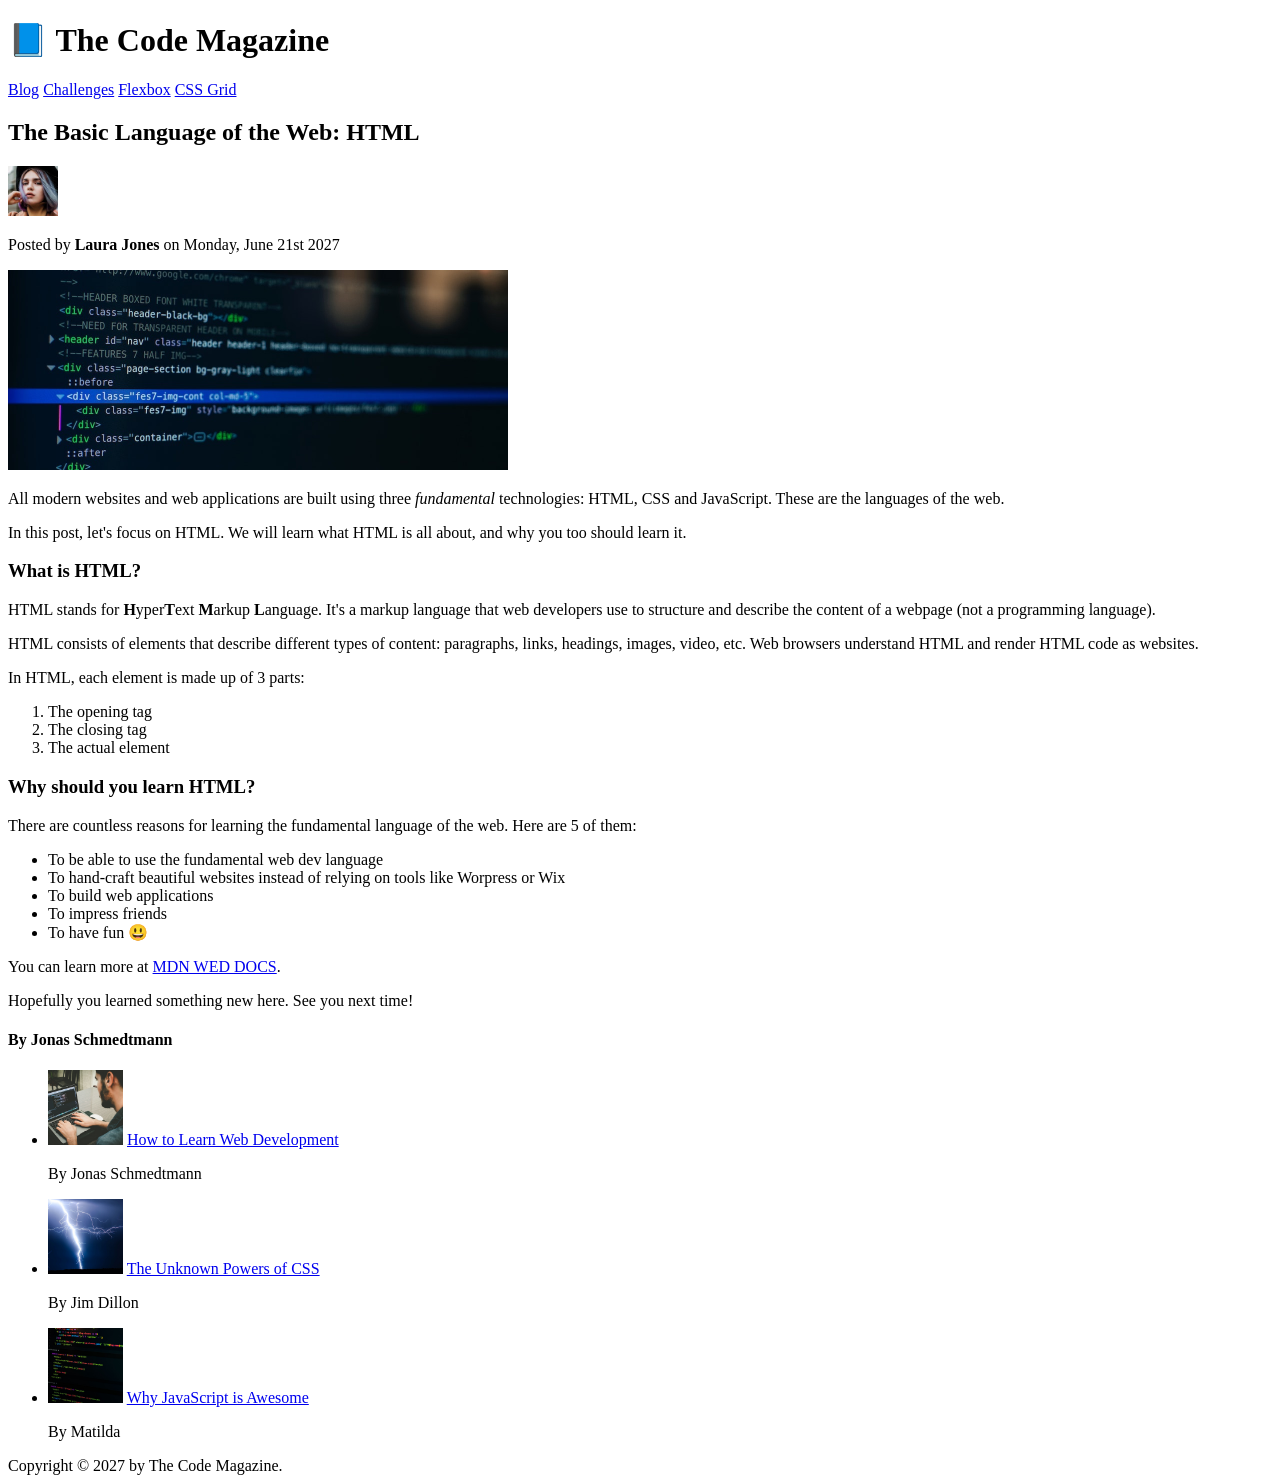
==== index.html @ 1a97f1c7 "Implement semantic HTML layout with navigation, images and blog page" ====
<!doctype html>
<html lang="en">
  <head>
<meta charset="UTF-8" />
    <title>The Basic Language of the web: HTML</title>
  </head>
  <body>
    <!--<h1>The Basic Language of the web: HTML</h1>
    <h2>The Basic Language of the web: HTML</h2>
    <h3>The Basic Language of the web: HTML</h3>
    <h4>The Basic Language of the web: HTML</h4>
    <h5>The Basic Language of the web: HTML</h5>
    <h6>The Basic Language of the web: HTML</h6>
  -->

  <header>
    <h1>📘 The Code Magazine</h1>
 
    <nav>
      <a href="blog.html">Blog</a>
      <a href="#">Challenges</a>
      <a href="#">Flexbox</a>
      <a href="#">CSS Grid</a>
    </nav>
  </header>

  <article>
    <header>
      <h2>The Basic Language of the Web: HTML</h2>

      <img src="img/laura-jones.jpg" alt="Headshot of Laura Jones" width="50" height="50" />

    <p>Posted by <strong>Laura Jones</strong> on Monday, June 21st 2027</p>

<img src="img/post-img.jpg" alt="HTML code on a screen" width="500" height="200"/>
</header>

    <p>
      All modern websites and web applications are built using three
      <em>fundamental</em>
      technologies: HTML, CSS and JavaScript. These are the languages of the
      web.
    </p>

    <p>
      In this post, let's focus on HTML. We will learn what HTML is all about,
      and why you too should learn it.
    </p>
    <h3>What is HTML?</h3>
    <p>
      HTML stands for <strong>H</strong>yper<strong>T</strong>ext
      <strong>M</strong>arkup <strong>L</strong>anguage. It's a markup language
      that web developers use to structure and describe the content of a webpage
      (not a programming language).
    </p>
    <p>
      HTML consists of elements that describe different types of content:
      paragraphs, links, headings, images, video, etc. Web browsers understand
      HTML and render HTML code as websites.
    </p>
<P>In HTML, each element is made up of 3 parts:</p>

  <ol>
<li>The opening tag</li>
<li>The closing tag</li>
<li>The actual element</li>
  </ol>

    <h3>Why should you learn HTML?</h3>

    <p>
There are countless reasons for learning the fundamental language of the web. Here are 5 of them:
<p>

  <ul>
<li>To be able to use the fundamental web dev language</li>
<li>To hand-craft beautiful websites instead of relying on tools like Worpress or Wix</li>
<li>To build web applications</li>
<li>To impress friends</li>
<li>To have fun 😃</li>
  </ul>

<p>You can learn more at
  <a href="https://developer.mozilla.org/en-US/docs/Web/HTML" target="_blank">MDN WED DOCS</a>.</p>

  <p>
Hopefully you learned something new here. See you next time!
  </p>
</article>

<aside>
  <h4>By Jonas Schmedtmann</h4>

  <ul>
    <li>
      <img src="img/related-1.jpg" alt="Person on programming" width="75" height="75"/> 
      <a href="#">How to Learn Web Development</a><p>By Jonas Schmedtmann</p>
    </li>
    <li>
      <img src="img/related-2.jpg" alt="Lightning" width="75" height="75" /> <a href="#">The Unknown Powers of CSS</a>
      <p>By Jim Dillon</p>
    </li>
    <li>
      <img src="img/related-3.jpg" alt="JavaScript code on a screen" width="75" height="75"/>
      <a href="#">Why JavaScript is Awesome</a>
      <p>By Matilda</p>
    </li>
  </ul>
</aside>

<footer>Copyright &copy 2027 by The Code Magazine.</footer>
  </body>
</html>
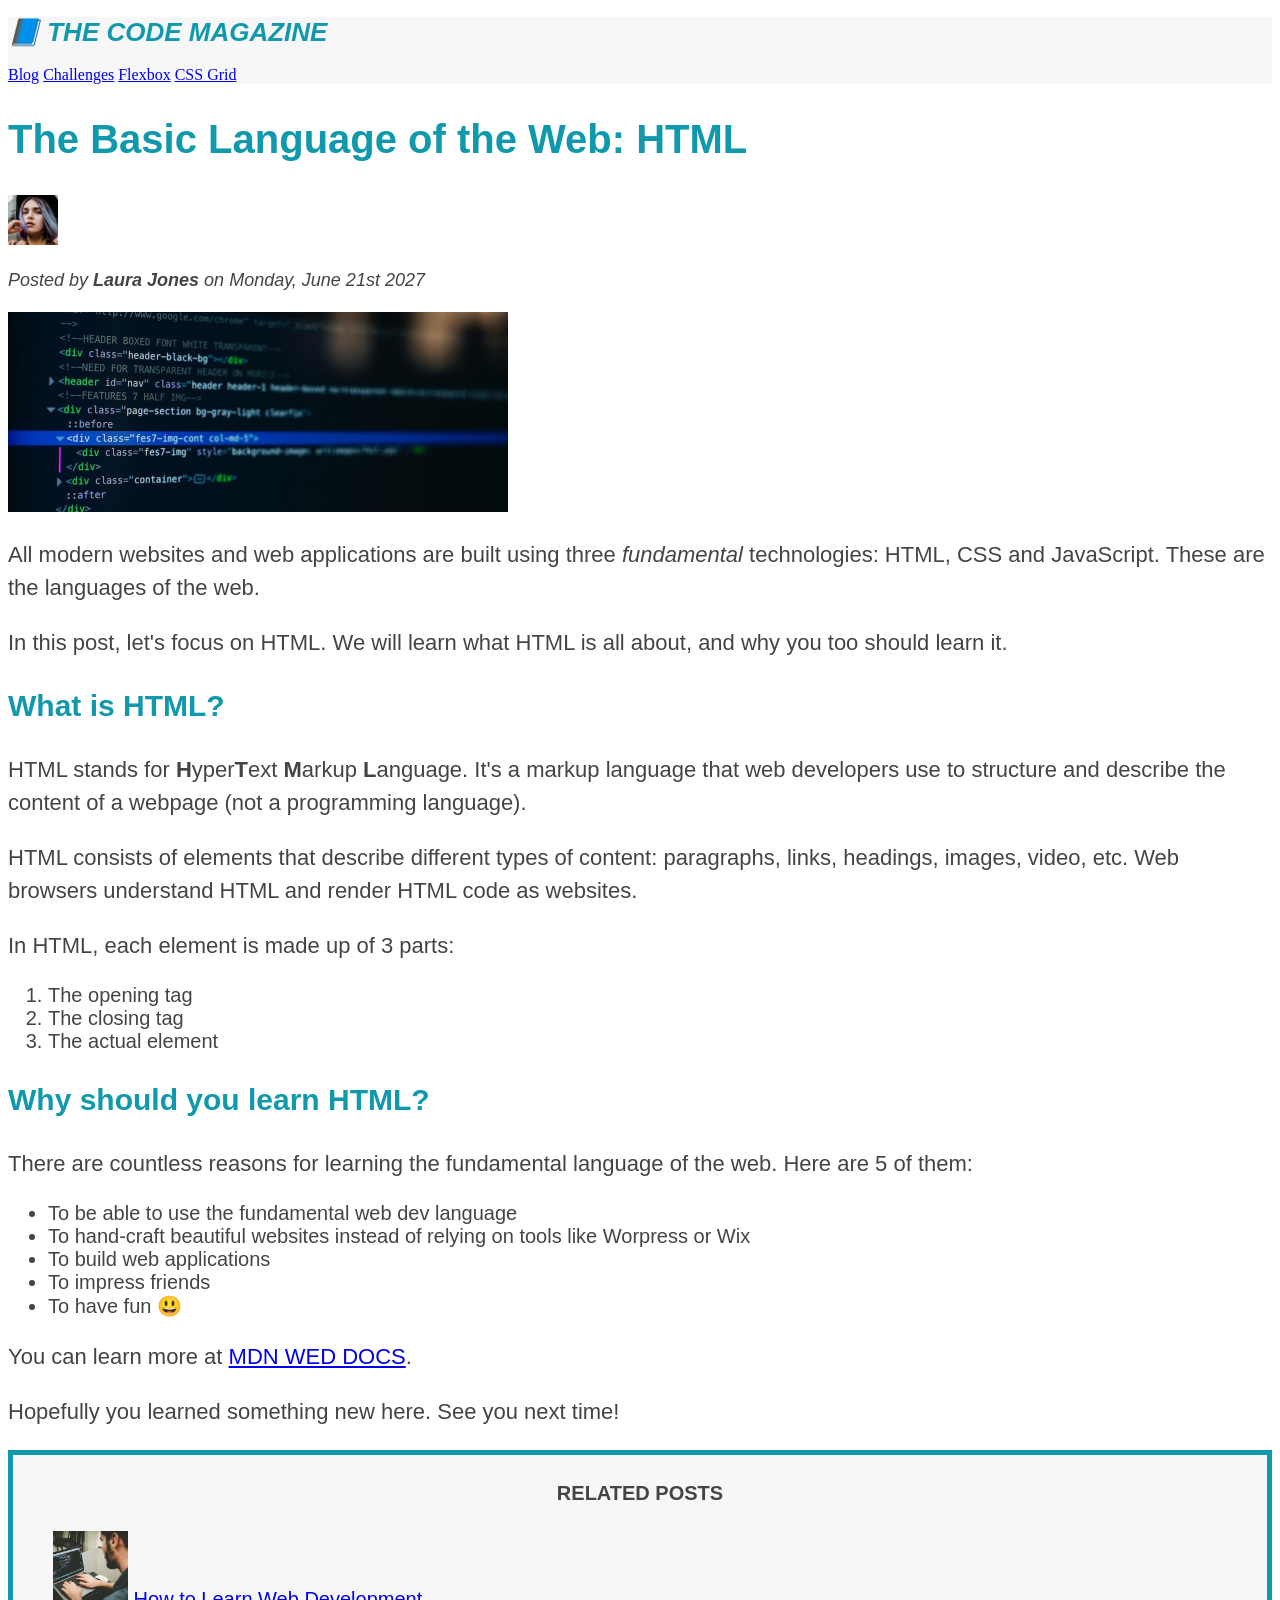
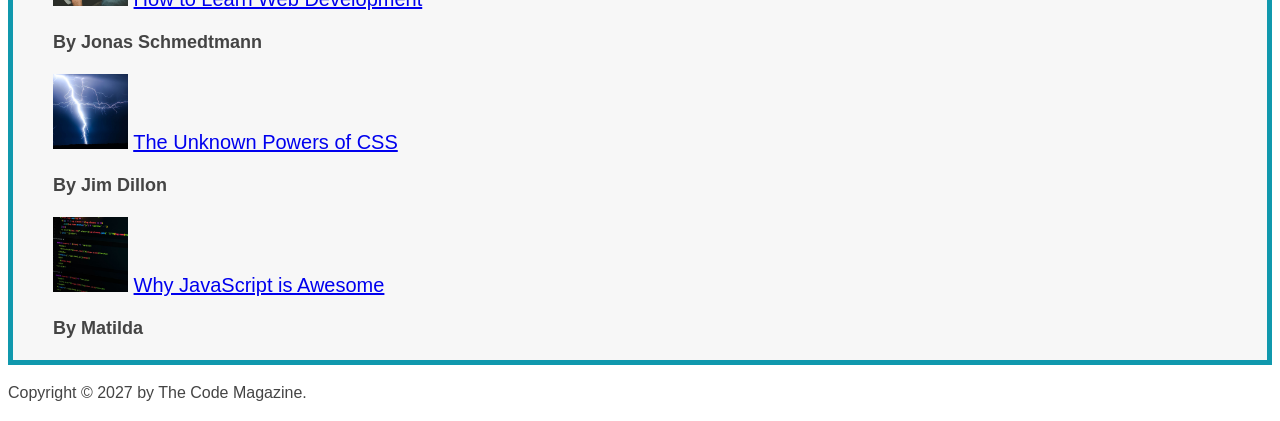
==== commit 98f598ba: "Add CSS styling and improve HTML structure" ====
--- a/index.html
+++ b/index.html
@@ -2,6 +2,8 @@
 <html lang="en">
   <head>
 <meta charset="UTF-8" />
+<link href="style.css" rel="stylesheet" />
+
     <title>The Basic Language of the web: HTML</title>
   </head>
   <body>
@@ -13,7 +15,7 @@
     <h6>The Basic Language of the web: HTML</h6>
   -->
 
-  <header>
+  <header class="main-header">
     <h1>📘 The Code Magazine</h1>
  
     <nav>
@@ -30,7 +32,7 @@
 
       <img src="img/laura-jones.jpg" alt="Headshot of Laura Jones" width="50" height="50" />
 
-    <p>Posted by <strong>Laura Jones</strong> on Monday, June 21st 2027</p>
+    <p id="author">Posted by <strong>Laura Jones</strong> on Monday, June 21st 2027</p>
 
 <img src="img/post-img.jpg" alt="HTML code on a screen" width="500" height="200"/>
 </header>
@@ -89,25 +91,28 @@
 </article>
 
 <aside>
-  <h4>By Jonas Schmedtmann</h4>
+  <h4>RELATED POSTS</h4>
 
-  <ul>
+  <ul class="related">
     <li>
       <img src="img/related-1.jpg" alt="Person on programming" width="75" height="75"/> 
-      <a href="#">How to Learn Web Development</a><p>By Jonas Schmedtmann</p>
+      <a href="#">How to Learn Web Development</a>
+      <p class="related-author">By Jonas Schmedtmann</p>
     </li>
     <li>
       <img src="img/related-2.jpg" alt="Lightning" width="75" height="75" /> <a href="#">The Unknown Powers of CSS</a>
-      <p>By Jim Dillon</p>
+      <p class="related-author">By Jim Dillon</p>
     </li>
     <li>
       <img src="img/related-3.jpg" alt="JavaScript code on a screen" width="75" height="75"/>
       <a href="#">Why JavaScript is Awesome</a>
-      <p>By Matilda</p>
+      <p class="related-author">By Matilda</p>
     </li>
   </ul>
 </aside>
 
-<footer>Copyright &copy 2027 by The Code Magazine.</footer>
+<footer>
+  <p id="Copyright">Copyright &copy 2027 by The Code Magazine.</p>
+</footer>
   </body>
 </html>
--- a/style.css
+++ b/style.css
@@ -0,0 +1,91 @@
+h1,
+h2,
+h3,
+h4,
+p,
+li {
+  font-family: sans-serif;
+  color: #444;
+}
+
+h1,
+h2,
+h3 {
+  color: #1098ad;
+}
+
+h1 {
+  font-size: 26px;
+
+  text-transform: uppercase;
+  font-style: italic;
+}
+
+h2 {
+  font-size: 40px;
+}
+
+h3 {
+  font-size: 30px;
+}
+
+h4 {
+  font-size: 20px;
+
+  text-transform: uppercase;
+  text-align: center;
+}
+
+p {
+  font-size: 22px;
+
+  line-height: 1.5;
+}
+
+li {
+  font-size: 20px;
+}
+
+/* footer p {
+  font-size: 16px;
+} */
+
+/* article header p {
+  font-style: italic;
+} */
+
+#author {
+  font-style: italic;
+  font-size: 18px;
+}
+
+#Copyright {
+  font-size: 16px;
+}
+
+.related-author {
+  font-size: 18px;
+  font-weight: bold;
+}
+
+/* ul {
+  list-style: none;
+} */
+
+.related {
+  list-style: none;
+}
+
+.main-header {
+  background-color: #f7f7f7;
+}
+
+aside {
+  background-color: #f7f7f7;
+  border: 5px solid #1098ad;
+  border-bottom: 5px solid #1098ad;
+}
+
+/* body {
+  background-color: orangered;
+} */
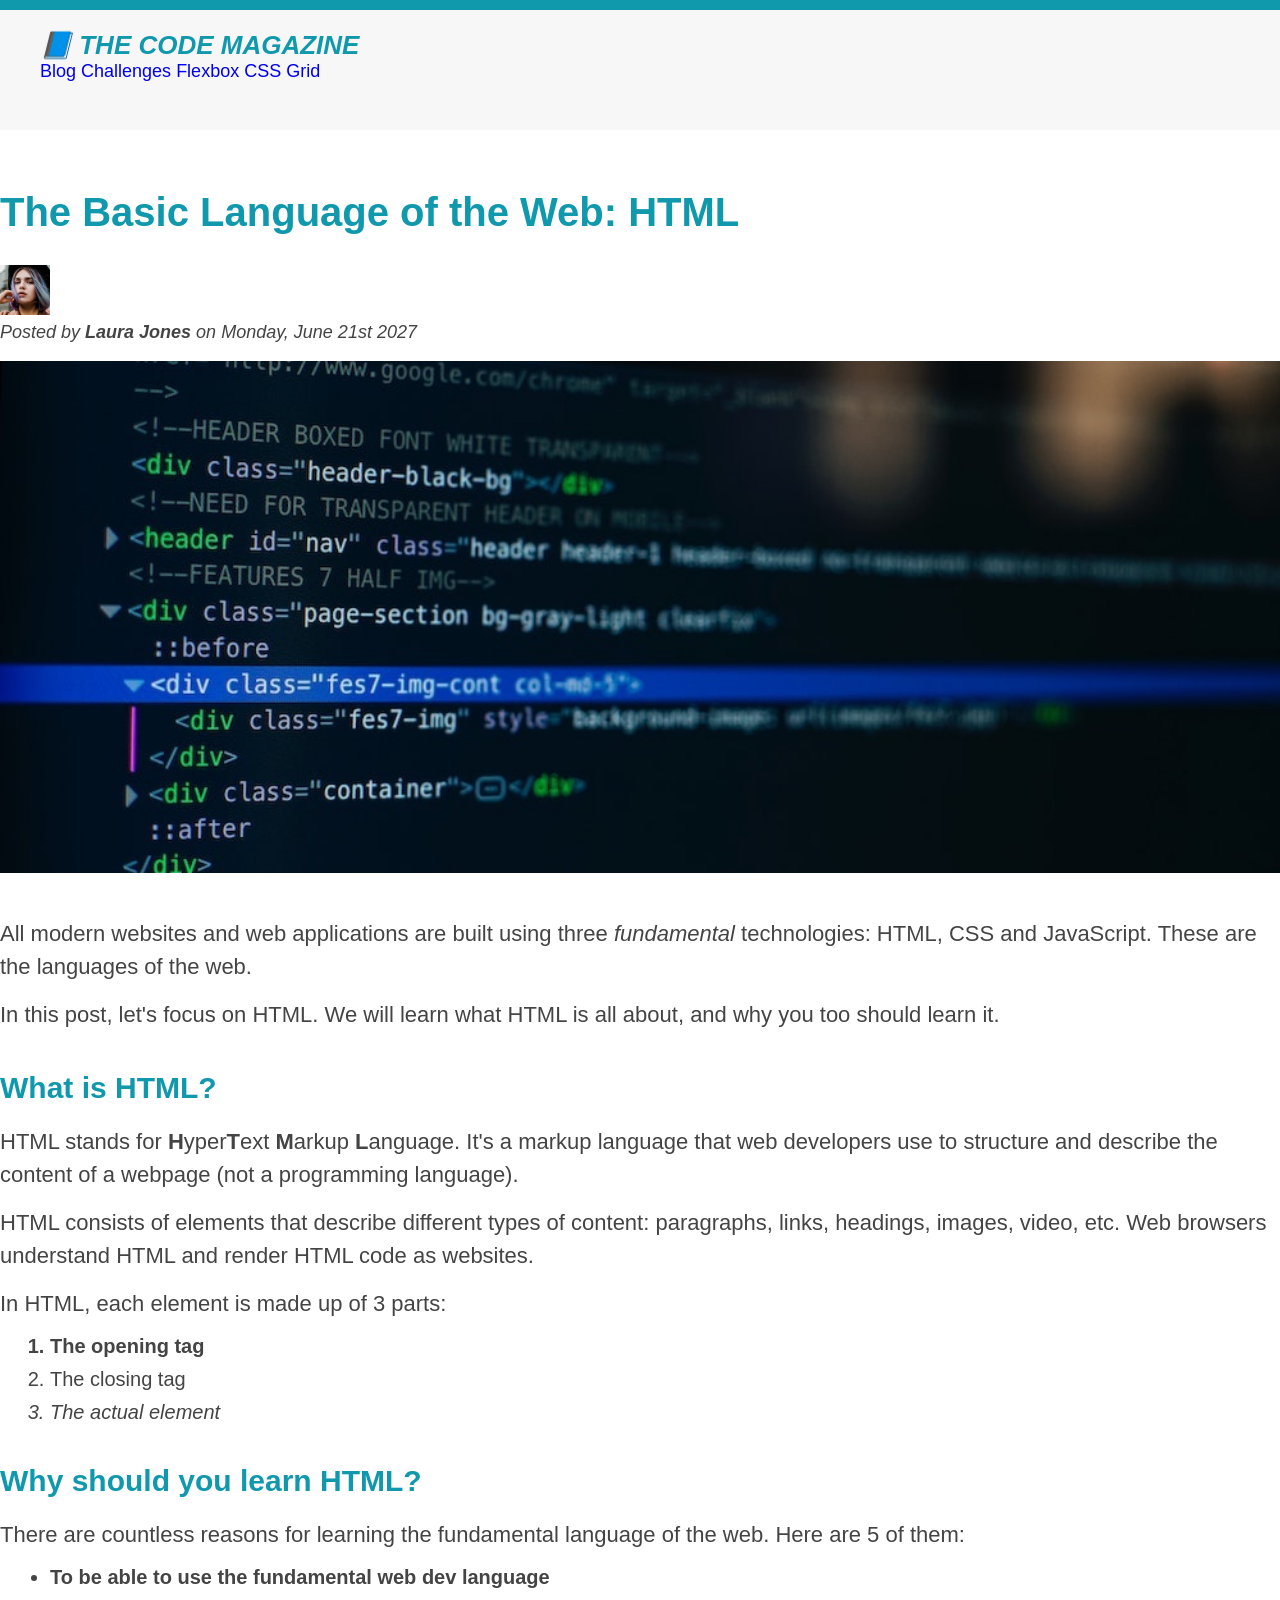
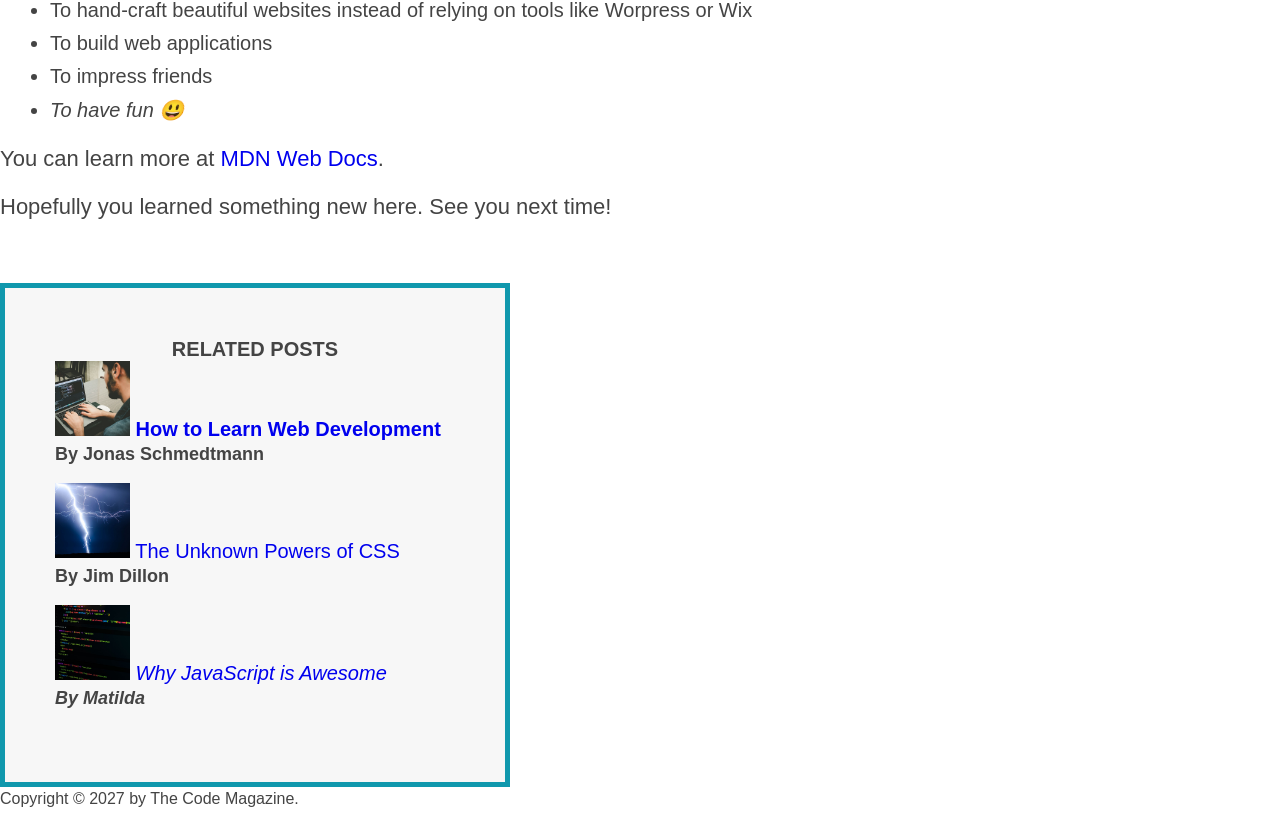
==== commit 632bfbbe: "Improve layout structure and add CSS reset with pseudo-class styling" ====
--- a/index.html
+++ b/index.html
@@ -19,6 +19,7 @@
     <h1>📘 The Code Magazine</h1>
  
     <nav>
+      <!-- <strong>This is the navigation</strong> -->
       <a href="blog.html">Blog</a>
       <a href="#">Challenges</a>
       <a href="#">Flexbox</a>
@@ -27,14 +28,14 @@
   </header>
 
   <article>
-    <header>
+    <header class="post-header">
       <h2>The Basic Language of the Web: HTML</h2>
 
-      <img src="img/laura-jones.jpg" alt="Headshot of Laura Jones" width="50" height="50" />
+      <img src="img/laura-jones.jpg" alt="Headshot of Laura Jones" width="50" height="50"/>
 
     <p id="author">Posted by <strong>Laura Jones</strong> on Monday, June 21st 2027</p>
 
-<img src="img/post-img.jpg" alt="HTML code on a screen" width="500" height="200"/>
+<img src="img/post-img.jpg" alt="HTML code on a screen" width="500" height="200" class="post-img"/>
 </header>
 
     <p>
@@ -63,7 +64,7 @@
 <P>In HTML, each element is made up of 3 parts:</p>
 
   <ol>
-<li>The opening tag</li>
+<li class="first-li">The opening tag</li>
 <li>The closing tag</li>
 <li>The actual element</li>
   </ol>
@@ -75,7 +76,7 @@
 <p>
 
   <ul>
-<li>To be able to use the fundamental web dev language</li>
+<li class="first-li">To be able to use the fundamental web dev language</li>
 <li>To hand-craft beautiful websites instead of relying on tools like Worpress or Wix</li>
 <li>To build web applications</li>
 <li>To impress friends</li>
@@ -83,7 +84,12 @@
   </ul>
 
 <p>You can learn more at
-  <a href="https://developer.mozilla.org/en-US/docs/Web/HTML" target="_blank">MDN WED DOCS</a>.</p>
+  <a 
+  href="https://developer.mozilla.org/en-US/docs/Web/HTML" 
+  target="_blank"
+  >MDN Web Docs</a
+  >.
+</p>
 
   <p>
 Hopefully you learned something new here. See you next time!
@@ -112,7 +118,7 @@
 </aside>
 
 <footer>
-  <p id="Copyright">Copyright &copy 2027 by The Code Magazine.</p>
+  <p id="Copyright" class="Copyright text">Copyright &copy; 2027 by The Code Magazine.</p>
 </footer>
   </body>
 </html>
--- a/style.css
+++ b/style.css
@@ -1,11 +1,46 @@
-h1,
-h2,
-h3,
-h4,
-p,
-li {
+* {
+  /* border-top: 10px solid #1098ad; */
+  margin: 0;
+  padding: 0;
+}
+
+body {
+  color: #444;
   font-family: sans-serif;
-  color: #444;
+
+  border-top: 10px solid #1098ad;
+}
+
+.main-header {
+  background-color: #f7f7f7;
+  /* padding: 20px;
+  padding-left: 40px;
+  padding-right: 40px; */
+  padding: 20px 40px;
+  margin-bottom: 60px;
+  height: 80px;
+}
+
+nav {
+  font-size: 18px;
+}
+
+article {
+  margin-bottom: 60px;
+}
+
+.post-header {
+  margin-bottom: 40px;
+}
+
+aside {
+  background-color: #f7f7f7;
+  border: 5px solid #1098ad;
+  border-bottom: 5px solid #1098ad;
+  /* padding-top: 50px;
+  padding-bottom: 50px; */
+padding: 50px 0;
+width: 500px;
 }
 
 h1,
@@ -16,17 +51,19 @@
 
 h1 {
   font-size: 26px;
-
   text-transform: uppercase;
   font-style: italic;
 }
 
 h2 {
   font-size: 40px;
+margin-bottom: 30px;
 }
 
 h3 {
   font-size: 30px;
+  margin-bottom: 20px;
+  margin-top: 40px;
 }
 
 h4 {
@@ -38,12 +75,22 @@
 
 p {
   font-size: 22px;
+  line-height: 1.5;
+  margin-bottom: 15px
+}
 
-  line-height: 1.5;
+ul,ol {
+  margin-left: 50px;
+  margin-bottom: 20px
 }
 
 li {
   font-size: 20px;
+  margin-bottom: 10px;
+}
+
+li:last-child {
+  margin-bottom: 0;
 }
 
 /* footer p {
@@ -76,16 +123,74 @@
   list-style: none;
 }
 
-.main-header {
-  background-color: #f7f7f7;
-}
-
-aside {
-  background-color: #f7f7f7;
-  border: 5px solid #1098ad;
-  border-bottom: 5px solid #1098ad;
-}
-
 /* body {
   background-color: orangered;
 } */
+
+/* 
+.first-li {
+  font-weight: bold;
+} */
+
+li:first-child {
+  font-weight: bold;
+}
+
+li:last-child {
+  font-style: italic;
+}
+
+li:nth-child (even) {
+  /* color: red; */
+}
+
+/* Misconception: this won't work! */
+article p:first-child {
+  color: red;
+}
+
+/* Styling links */
+a:link {`
+  color: #1098ad;
+  text-decoration: none;
+}
+
+a:visited {
+  /* color: #777; */
+  color: #1098ad;
+}
+
+a:hover {
+  color: orangered;
+  font-weight: bold;
+  text-decoration: underline orangered;
+}
+
+a:active {
+  background-color: black;
+  font-style: italic;
+}
+/* LVHA */
+
+.post-img {
+  width: 100%;
+  height: auto;
+}
+
+/* Resolving conflicts */
+/* #copyright {
+  color: blue;
+}
+
+.text {
+  color: yellow;
+}
+
+footer p {
+  color: green !important;
+} */
+
+/* nav a:link,
+nav p {
+  font-size: 18px;
+} */
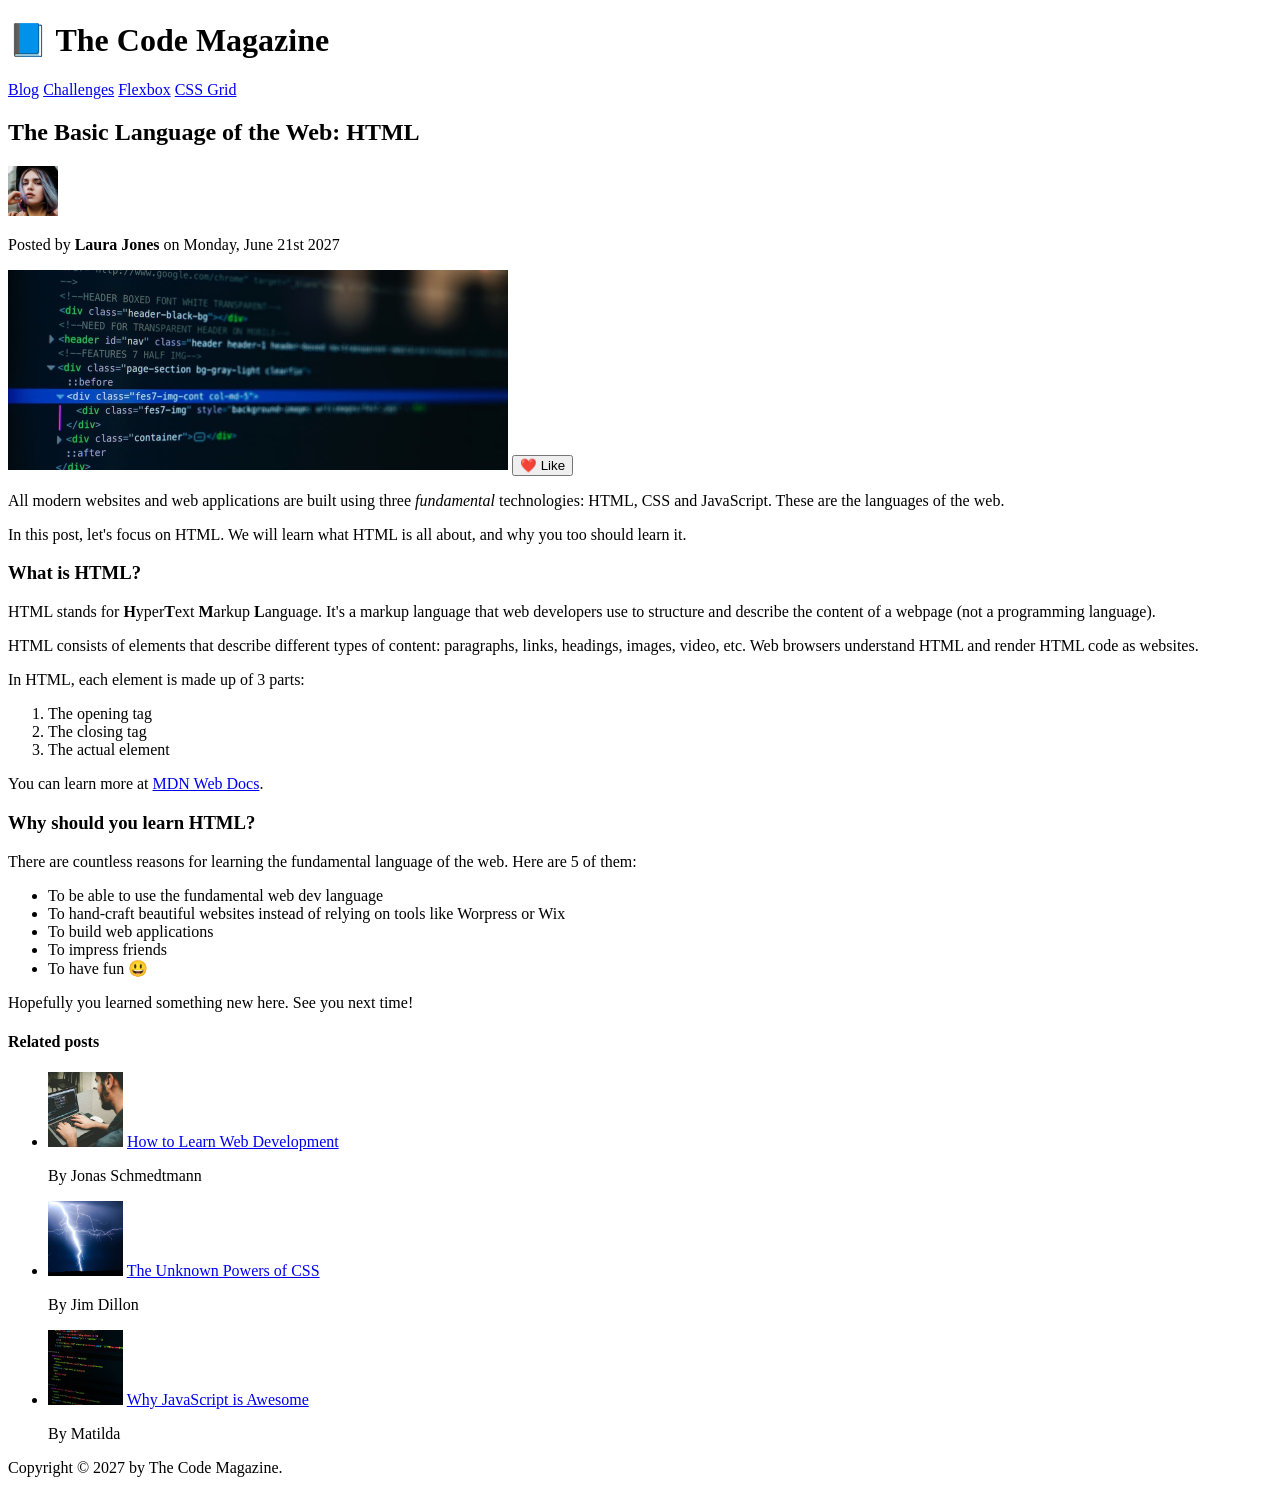
==== commit d9dd3bda: "feat: add container, positioned like button, navigation spacing, and TOP badge" ====
--- a/index.html
+++ b/index.html
@@ -1,124 +1,166 @@
 <!doctype html>
 <html lang="en">
   <head>
-<meta charset="UTF-8" />
-<link href="style.css" rel="stylesheet" />
+    <meta charset="UTF-8" />
+    <link href="" rel="stylesheet" />
 
-    <title>The Basic Language of the web: HTML</title>
+    <title>The Basic Language of the Web: HTML</title>
   </head>
+
   <body>
-    <!--<h1>The Basic Language of the web: HTML</h1>
-    <h2>The Basic Language of the web: HTML</h2>
-    <h3>The Basic Language of the web: HTML</h3>
-    <h4>The Basic Language of the web: HTML</h4>
-    <h5>The Basic Language of the web: HTML</h5>
-    <h6>The Basic Language of the web: HTML</h6>
-  -->
+    <!--
+    <h1>The Basic Language of the Web: HTML</h1>
+    <h2>The Basic Language of the Web: HTML</h2>
+    <h3>The Basic Language of the Web: HTML</h3>
+    <h4>The Basic Language of the Web: HTML</h4>
+    <h5>The Basic Language of the Web: HTML</h5>
+    <h6>The Basic Language of the Web: HTML</h6>
+    -->
 
-  <header class="main-header">
-    <h1>📘 The Code Magazine</h1>
- 
-    <nav>
-      <!-- <strong>This is the navigation</strong> -->
-      <a href="blog.html">Blog</a>
-      <a href="#">Challenges</a>
-      <a href="#">Flexbox</a>
-      <a href="#">CSS Grid</a>
-    </nav>
-  </header>
+    <div class="container">
+      <header class="main-header">
+        <h1>📘 The Code Magazine</h1>
 
-  <article>
-    <header class="post-header">
-      <h2>The Basic Language of the Web: HTML</h2>
+        <nav>
+          <!-- <strong>This is the navigation</strong> -->
+          <a href="blog.html">Blog</a>
+          <a href="#">Challenges</a>
+          <a href="#">Flexbox</a>
+          <a href="#">CSS Grid</a>
+        </nav>
+      </header>
 
-      <img src="img/laura-jones.jpg" alt="Headshot of Laura Jones" width="50" height="50"/>
+      <article>
+        <header class="post-header">
+          <h2>The Basic Language of the Web: HTML</h2>
 
-    <p id="author">Posted by <strong>Laura Jones</strong> on Monday, June 21st 2027</p>
+          <img
+            src="img/laura-jones.jpg"
+            alt="Headshot of Laura Jones"
+            height="50"
+            width="50"
+          />
 
-<img src="img/post-img.jpg" alt="HTML code on a screen" width="500" height="200" class="post-img"/>
-</header>
+          <p id="author">
+            Posted by <strong>Laura Jones</strong> on Monday, June 21st 2027
+          </p>
 
-    <p>
-      All modern websites and web applications are built using three
-      <em>fundamental</em>
-      technologies: HTML, CSS and JavaScript. These are the languages of the
-      web.
-    </p>
+          <img
+            src="img/post-img.jpg"
+            alt="HTML code on a screen"
+            width="500"
+            height="200"
+            class="post-img"
+          />
+          <button>❤️ Like</button>
+        </header>
 
-    <p>
-      In this post, let's focus on HTML. We will learn what HTML is all about,
-      and why you too should learn it.
-    </p>
-    <h3>What is HTML?</h3>
-    <p>
-      HTML stands for <strong>H</strong>yper<strong>T</strong>ext
-      <strong>M</strong>arkup <strong>L</strong>anguage. It's a markup language
-      that web developers use to structure and describe the content of a webpage
-      (not a programming language).
-    </p>
-    <p>
-      HTML consists of elements that describe different types of content:
-      paragraphs, links, headings, images, video, etc. Web browsers understand
-      HTML and render HTML code as websites.
-    </p>
-<P>In HTML, each element is made up of 3 parts:</p>
+        <p>
+          All modern websites and web applications are built using three
+          <em>fundamental</em>
+          technologies: HTML, CSS and JavaScript. These are the languages of the
+          web.
+        </p>
 
-  <ol>
-<li class="first-li">The opening tag</li>
-<li>The closing tag</li>
-<li>The actual element</li>
-  </ol>
+        <p>
+          In this post, let's focus on HTML. We will learn what HTML is all
+          about, and why you too should learn it.
+        </p>
 
-    <h3>Why should you learn HTML?</h3>
+        <h3>What is HTML?</h3>
+        <p>
+          HTML stands for <strong>H</strong>yper<strong>T</strong>ext
+          <strong>M</strong>arkup <strong>L</strong>anguage. It's a markup
+          language that web developers use to structure and describe the content
+          of a webpage (not a programming language).
+        </p>
+        <p>
+          HTML consists of elements that describe different types of content:
+          paragraphs, links, headings, images, video, etc. Web browsers
+          understand HTML and render HTML code as websites.
+        </p>
+        <p>In HTML, each element is made up of 3 parts:</p>
 
-    <p>
-There are countless reasons for learning the fundamental language of the web. Here are 5 of them:
-<p>
+        <ol>
+          <li class="first-li">The opening tag</li>
+          <li>The closing tag</li>
+          <li>The actual element</li>
+        </ol>
 
-  <ul>
-<li class="first-li">To be able to use the fundamental web dev language</li>
-<li>To hand-craft beautiful websites instead of relying on tools like Worpress or Wix</li>
-<li>To build web applications</li>
-<li>To impress friends</li>
-<li>To have fun 😃</li>
-  </ul>
+        <p>
+          You can learn more at
+          <a
+            href="https://developer.mozilla.org/en-US/docs/Web/HTML"
+            target="_blank"
+            >MDN Web Docs</a
+          >.
+        </p>
 
-<p>You can learn more at
-  <a 
-  href="https://developer.mozilla.org/en-US/docs/Web/HTML" 
-  target="_blank"
-  >MDN Web Docs</a
-  >.
-</p>
+        <h3>Why should you learn HTML?</h3>
 
-  <p>
-Hopefully you learned something new here. See you next time!
-  </p>
-</article>
+        <p>
+          There are countless reasons for learning the fundamental language of
+          the web. Here are 5 of them:
+        </p>
 
-<aside>
-  <h4>RELATED POSTS</h4>
+        <ul>
+          <li class="first-li">
+            To be able to use the fundamental web dev language
+          </li>
+          <li>
+            To hand-craft beautiful websites instead of relying on tools like
+            Worpress or Wix
+          </li>
+          <li>To build web applications</li>
+          <li>To impress friends</li>
+          <li>To have fun 😃</li>
+        </ul>
 
-  <ul class="related">
-    <li>
-      <img src="img/related-1.jpg" alt="Person on programming" width="75" height="75"/> 
-      <a href="#">How to Learn Web Development</a>
-      <p class="related-author">By Jonas Schmedtmann</p>
-    </li>
-    <li>
-      <img src="img/related-2.jpg" alt="Lightning" width="75" height="75" /> <a href="#">The Unknown Powers of CSS</a>
-      <p class="related-author">By Jim Dillon</p>
-    </li>
-    <li>
-      <img src="img/related-3.jpg" alt="JavaScript code on a screen" width="75" height="75"/>
-      <a href="#">Why JavaScript is Awesome</a>
-      <p class="related-author">By Matilda</p>
-    </li>
-  </ul>
-</aside>
+        <p>Hopefully you learned something new here. See you next time!</p>
+      </article>
 
-<footer>
-  <p id="Copyright" class="Copyright text">Copyright &copy; 2027 by The Code Magazine.</p>
-</footer>
+      <aside>
+        <h4>Related posts</h4>
+
+        <ul class="related">
+          <li>
+            <img
+              src="img/related-1.jpg"
+              alt="Person programming"
+              width="75"
+              height="75"
+            />
+            <a href="#">How to Learn Web Development</a>
+            <p class="related-author">By Jonas Schmedtmann</p>
+          </li>
+          <li>
+            <img
+              src="img/related-2.jpg"
+              alt="Lightning"
+              width="75"
+              height="75"
+            />
+            <a href="#">The Unknown Powers of CSS</a>
+            <p class="related-author">By Jim Dillon</p>
+          </li>
+          <li>
+            <img
+              src="img/related-3.jpg"
+              alt="JavaScript code on a screen"
+              width="75"
+              height="75"
+            />
+            <a href="#">Why JavaScript is Awesome</a>
+            <p class="related-author">By Matilda</p>
+          </li>
+        </ul>
+      </aside>
+
+      <footer>
+        <p id="copyright" class="copyright text">
+          Copyright &copy; 2027 by The Code Magazine.
+        </p>
+      </footer>
+    </div>
   </body>
 </html>
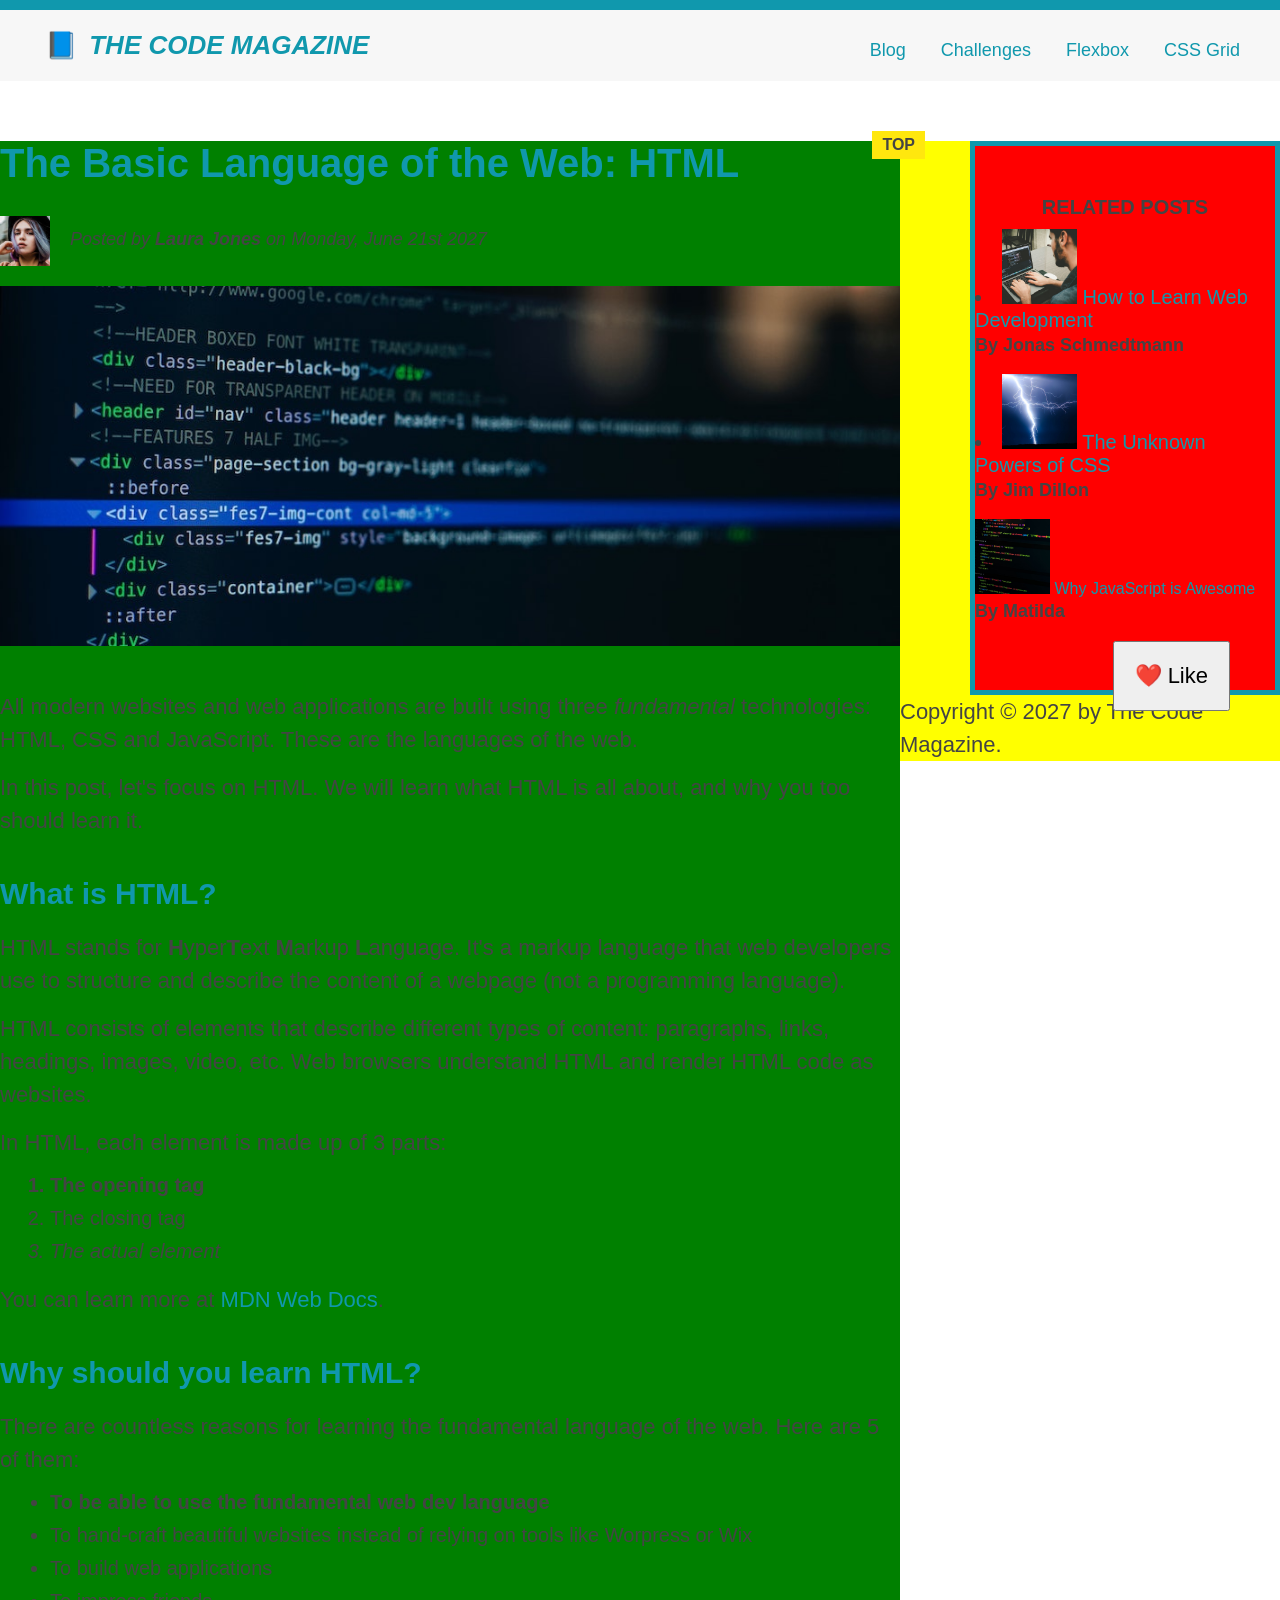
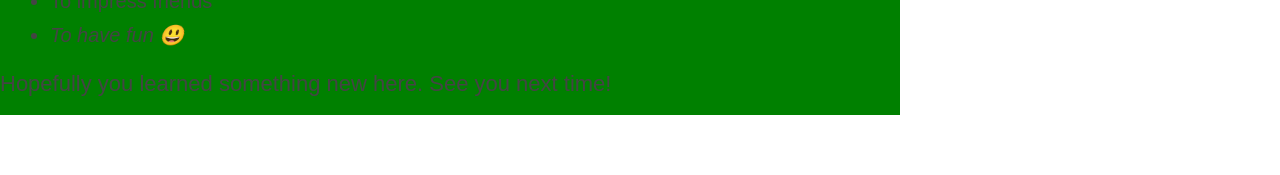
==== commit 23629d0f: "Add float layout and fix header/article structure" ====
--- a/index.html
+++ b/index.html
@@ -2,7 +2,7 @@
 <html lang="en">
   <head>
     <meta charset="UTF-8" />
-    <link href="" rel="stylesheet" />
+    <link href="style.css" rel="stylesheet" />
 
     <title>The Basic Language of the Web: HTML</title>
   </head>
@@ -17,8 +17,8 @@
     <h6>The Basic Language of the Web: HTML</h6>
     -->
 
-    <div class="container">
-      <header class="main-header">
+    <class class="container">
+      <header class="main-header clearfix">
         <h1>📘 The Code Magazine</h1>
 
         <nav>
@@ -28,6 +28,8 @@
           <a href="#">Flexbox</a>
           <a href="#">CSS Grid</a>
         </nav>
+
+        <!-- <div class="clear"></div> -->
       </header>
 
       <article>
@@ -39,9 +41,10 @@
             alt="Headshot of Laura Jones"
             height="50"
             width="50"
+            class="author-img"
           />
 
-          <p id="author">
+          <p id="author" class="author">
             Posted by <strong>Laura Jones</strong> on Monday, June 21st 2027
           </p>
 
@@ -122,7 +125,7 @@
       <aside>
         <h4>Related posts</h4>
 
-        <ul class="related">
+        <li class="related">
           <li>
             <img
               src="img/related-1.jpg"
@@ -143,7 +146,6 @@
             <a href="#">The Unknown Powers of CSS</a>
             <p class="related-author">By Jim Dillon</p>
           </li>
-          <li>
             <img
               src="img/related-3.jpg"
               alt="JavaScript code on a screen"
@@ -152,7 +154,8 @@
             />
             <a href="#">Why JavaScript is Awesome</a>
             <p class="related-author">By Matilda</p>
-          </li>
+            
+            </li>
         </ul>
       </aside>
 
@@ -161,6 +164,7 @@
           Copyright &copy; 2027 by The Code Magazine.
         </p>
       </footer>
+      </class>
     </div>
   </body>
 </html>
--- a/style.css
+++ b/style.css
@@ -0,0 +1,314 @@
+* {
+  /* border-top: 10px solid #1098ad; */
+  margin: 0;
+  padding: 0;
+}
+
+/* PAGE SECTIONS */
+
+body {
+  color: #444;
+  font-family: sans-serif;
+
+  border-top: 10px solid #1098ad;
+  position: relative;
+}
+
+.container {
+  /* width: 1200px; */
+  /* margin-left: auto;
+  margin-right: auto; */
+  margin: 0 auto;
+}
+
+.main-header {
+  background-color: #f7f7f7;
+  /* padding: 20px;
+  padding-left: 40px;
+  padding-right: 40px; */
+  padding: 20px 40px;
+  margin-bottom: 60px;
+  /* height: 80px; */
+}
+
+nav {
+  font-size: 18px;
+  /* text-align: center; */
+}
+
+article {
+  margin-bottom: 60px;
+}
+
+.post-header {
+  margin-bottom: 40px;
+  /* position: relative; */
+}
+
+aside {
+  background-color: #f7f7f7;
+  border: 5px solid #1098ad;
+  border-bottom: 5px solid #1098ad;
+  /* padding-top: 50px;
+  padding-bottom: 50px; */
+  padding: 50px 0;
+  width: 500px;
+}
+
+/* SMALER ELEMENTS */
+
+h1,
+h2,
+h3 {
+  color: #1098ad;
+}
+
+h1 {
+  font-size: 26px;
+  text-transform: uppercase;
+  font-style: italic;
+}
+
+h2 {
+  font-size: 40px;
+  margin-bottom: 30px;
+}
+
+h3 {
+  font-size: 30px;
+  margin-bottom: 20px;
+  margin-top: 40px;
+}
+
+h4 {
+  font-size: 20px;
+
+  text-transform: uppercase;
+  text-align: center;
+}
+
+p {
+  font-size: 22px;
+  line-height: 1.5;
+  margin-bottom: 15px;
+}
+
+ul,
+ol {
+  margin-left: 50px;
+  margin-bottom: 20px;
+}
+
+li {
+  font-size: 20px;
+  margin-bottom: 10px;
+  /* display: inline; */
+}
+
+li:last-child {
+  margin-bottom: 0;
+}
+
+/* footer p {
+  font-size: 16px;
+} */
+
+/* article header p {
+  font-style: italic;
+} */
+
+#author {
+  font-style: italic;
+  font-size: 18px;
+}
+
+#Copyright {
+  font-size: 16px;
+}
+
+.related-author {
+  font-size: 18px;
+  font-weight: bold;
+}
+
+/* ul {
+  list-style: none;
+} */
+
+.related {
+  list-style: none;
+}
+
+/* body {
+  background-color: orangered;
+} */
+
+/* 
+.first-li {
+  font-weight: bold;
+} */
+
+li:first-child {
+  font-weight: bold;
+}
+
+li:last-child {
+  font-style: italic;
+}
+
+li:nth-child (even) {
+  /* color: red; */
+}
+
+/* Misconception: this won't work! */
+article p:first-child {
+  color: red;
+}
+
+/* Styling links */
+a:link {
+  color: #1098ad;
+  text-decoration: none;
+}
+
+a:visited {
+  /* color: #777; */
+  color: #1098ad;
+}
+
+a:hover {
+  color: orangered;
+  font-weight: bold;
+  text-decoration: underline orangered;
+}
+
+a:active {
+  background-color: black;
+  font-style: italic;
+}
+/* LVHA */
+
+.post-img {
+  width: 100%;
+  height: auto;
+}
+
+nav a:link {
+  /* background-color: orangered;
+  margin: 20px;
+  padding: 20px;
+
+  display: block; */
+
+  margin-right: 30px;
+  margin-top: 10px;
+  display: inline-block;
+}
+
+nav a:link:last-child {
+  margin-right: 0;
+}
+
+button {
+  font-size: 22px;
+  padding: 20px;
+  cursor: pointer;
+
+  position: absolute;
+  /* top: 50px;
+  left: 50px; */
+  bottom: 50px;
+  right: 50px;
+}
+
+h1::first-letter {
+  font-style: normal;
+  margin: 5px;
+}
+
+h3 + p::first-line {
+  /* color: red; */
+}
+
+h2 {
+  /* background-color: orange; */
+  position: relative;
+}
+
+h2::before {
+  content: "TOP";
+  background-color: #ffe70e;
+  color: #444;
+  font-size: 16px;
+  font-weight: bold;
+  display: inline-block;
+  padding: 5px 10px;
+  position: absolute;
+  top: -10px;
+  right: -25px;
+}
+
+/* Resolving conflicts */
+/* #copyright {
+  color: blue;
+}
+
+.text {
+  color: yellow;
+}
+
+footer p {
+  color: green !important;
+} */
+
+/* nav a:link,
+nav p {
+  font-size: 18px;
+} */
+
+/* FLOATS */
+.author-img {
+  float: left;
+  margin-bottom: 20px;
+}
+
+.author {
+  /* padding-left: 80px;  */
+  float: left;
+  margin-top: 10px;
+  margin-left: 20px;
+}
+
+h1 {
+  float: left;
+}
+
+nav {
+  float: right;
+}
+
+.clear {
+  clear: both;
+}
+
+.clearfix::after {
+  clear: both;
+  content: "";
+  display: block;
+}
+
+article {
+  background-color: green;
+  width: 900px;
+  float: left;
+}
+
+aside {
+  background-color: red;
+  width: 300px;
+  float: right;
+}
+
+footer {
+  background-color: yellow;
+}
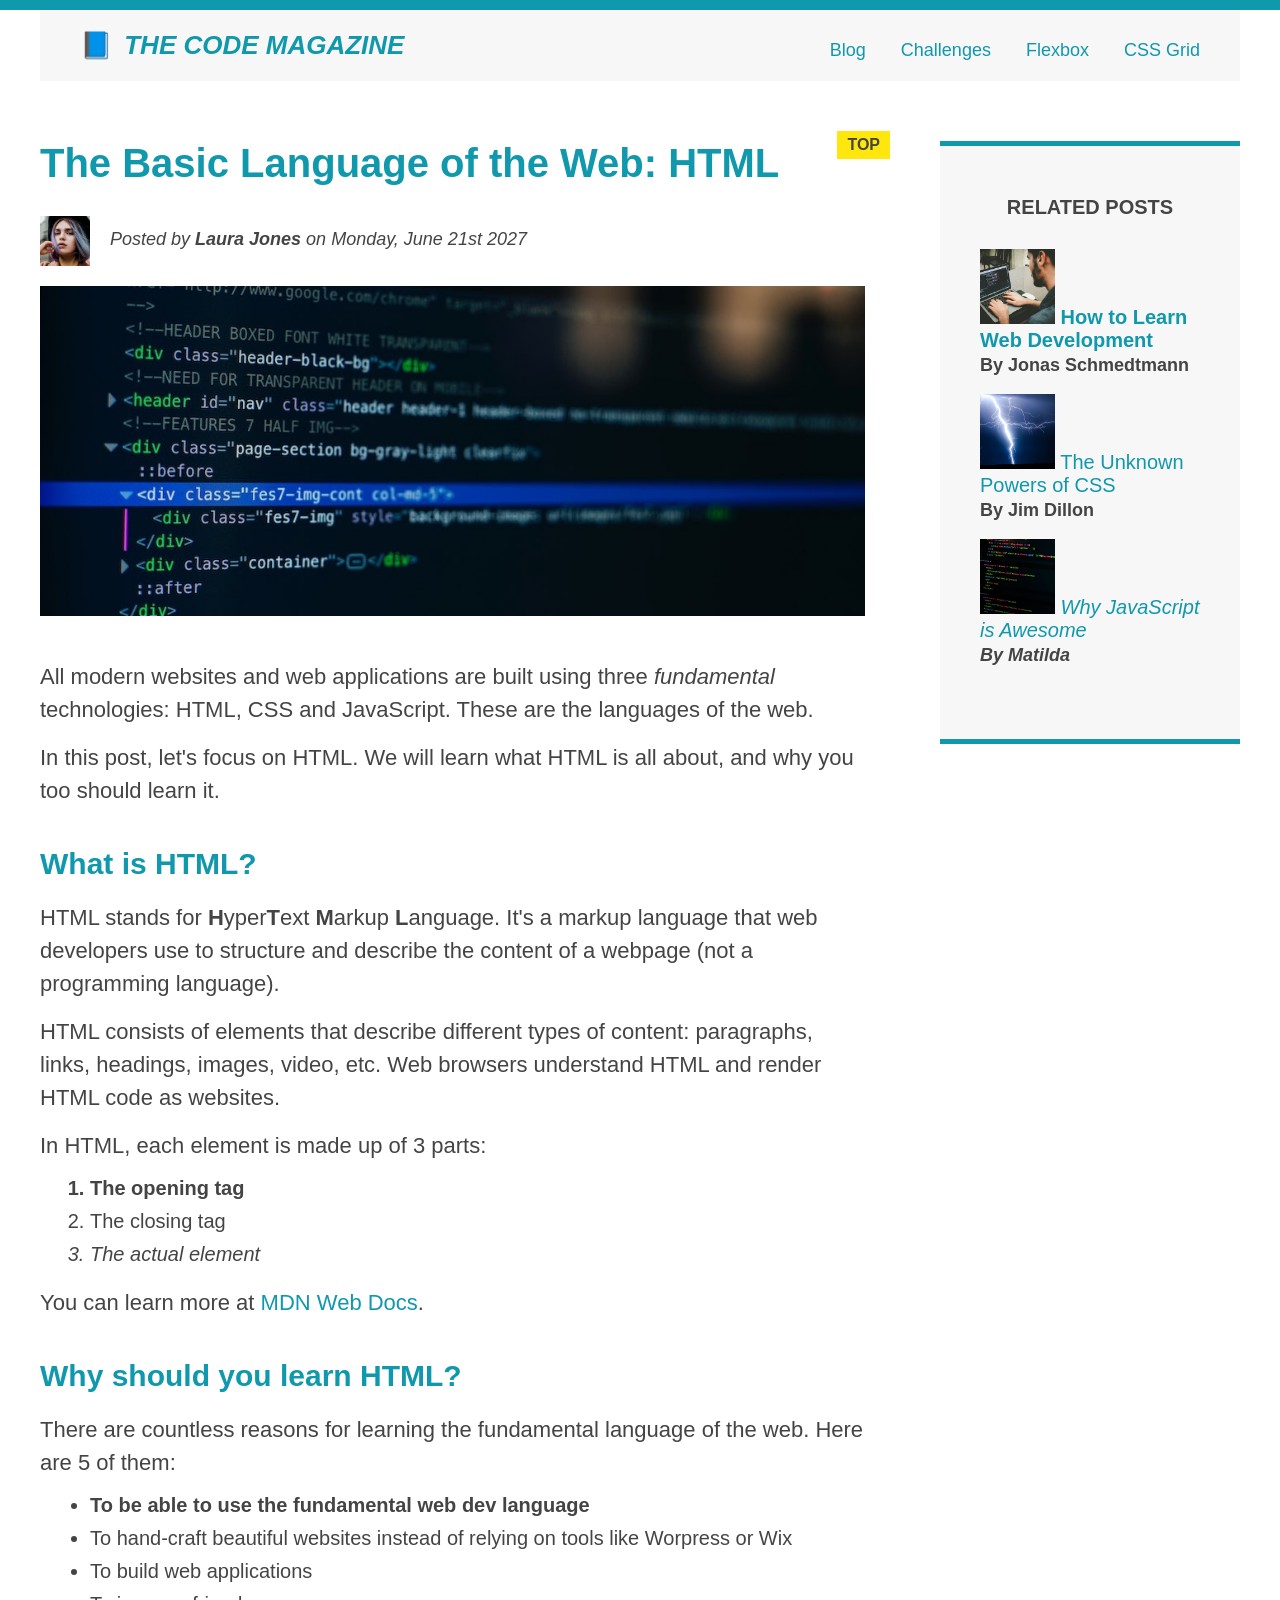
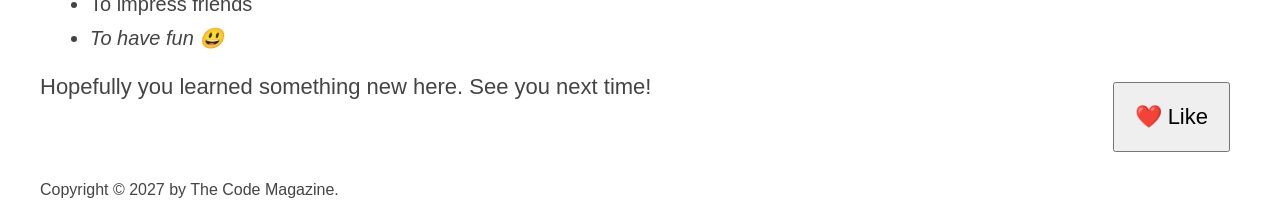
==== commit a0dc64d4: "feat: build float layout and add Flexbox practice examples" ====
--- a/index.html
+++ b/index.html
@@ -17,7 +17,7 @@
     <h6>The Basic Language of the Web: HTML</h6>
     -->
 
-    <class class="container">
+    <div class="container">
       <header class="main-header clearfix">
         <h1>📘 The Code Magazine</h1>
 
@@ -25,8 +25,8 @@
           <!-- <strong>This is the navigation</strong> -->
           <a href="blog.html">Blog</a>
           <a href="#">Challenges</a>
-          <a href="#">Flexbox</a>
-          <a href="#">CSS Grid</a>
+          <a href="flexbox.html">Flexbox</a>
+          <a href="css-grid.html">CSS Grid</a>
         </nav>
 
         <!-- <div class="clear"></div> -->
@@ -125,7 +125,7 @@
       <aside>
         <h4>Related posts</h4>
 
-        <li class="related">
+        <ul class="related">
           <li>
             <img
               src="img/related-1.jpg"
@@ -146,6 +146,7 @@
             <a href="#">The Unknown Powers of CSS</a>
             <p class="related-author">By Jim Dillon</p>
           </li>
+          <li>
             <img
               src="img/related-3.jpg"
               alt="JavaScript code on a screen"
@@ -154,8 +155,7 @@
             />
             <a href="#">Why JavaScript is Awesome</a>
             <p class="related-author">By Matilda</p>
-            
-            </li>
+          </li>
         </ul>
       </aside>
 
@@ -164,7 +164,6 @@
           Copyright &copy; 2027 by The Code Magazine.
         </p>
       </footer>
-      </class>
     </div>
   </body>
 </html>
--- a/style.css
+++ b/style.css
@@ -2,10 +2,10 @@
   /* border-top: 10px solid #1098ad; */
   margin: 0;
   padding: 0;
+  box-sizing: border-box;
 }
 
 /* PAGE SECTIONS */
-
 body {
   color: #444;
   font-family: sans-serif;
@@ -15,9 +15,9 @@
 }
 
 .container {
-  /* width: 1200px; */
-  /* margin-left: auto;
-  margin-right: auto; */
+  width: 1200px;
+  margin-left: auto;
+  margin-right: auto;
   margin: 0 auto;
 }
 
@@ -47,16 +47,12 @@
 
 aside {
   background-color: #f7f7f7;
-  border: 5px solid #1098ad;
+  border-top: 5px solid #1098ad;
   border-bottom: 5px solid #1098ad;
-  /* padding-top: 50px;
-  padding-bottom: 50px; */
-  padding: 50px 0;
-  width: 500px;
-}
-
-/* SMALER ELEMENTS */
-
+  padding: 50px 40px;
+}
+
+/* SMALLER ELEMENTS */
 h1,
 h2,
 h3 {
@@ -82,9 +78,9 @@
 
 h4 {
   font-size: 20px;
-
   text-transform: uppercase;
   text-align: center;
+  margin-bottom: 30px;
 }
 
 p {
@@ -122,7 +118,7 @@
   font-size: 18px;
 }
 
-#Copyright {
+#copyright {
   font-size: 16px;
 }
 
@@ -137,14 +133,14 @@
 
 .related {
   list-style: none;
-}
-
-/* body {
-  background-color: orangered;
-} */
-
-/* 
-.first-li {
+  margin-left: 0;
+}
+
+body {
+  /* background-color: orangered; */
+}
+
+/* .first-li {
   font-weight: bold;
 } */
 
@@ -156,7 +152,7 @@
   font-style: italic;
 }
 
-li:nth-child (even) {
+li:nth-child(even) {
   /* color: red; */
 }
 
@@ -223,7 +219,7 @@
 
 h1::first-letter {
   font-style: normal;
-  margin: 5px;
+  margin-right: 5px;
 }
 
 h3 + p::first-line {
@@ -250,6 +246,10 @@
 
 /* Resolving conflicts */
 /* #copyright {
+  color: red;
+}
+
+.copyright {
   color: blue;
 }
 
@@ -298,17 +298,16 @@
 }
 
 article {
-  background-color: green;
-  width: 900px;
+  width: 825px;
   float: left;
 }
 
 aside {
-  background-color: red;
   width: 300px;
-  float: right;
+  float: left;
+  margin-left: 75px;
 }
 
 footer {
-  background-color: yellow;
-}
+  clear: both;
+}
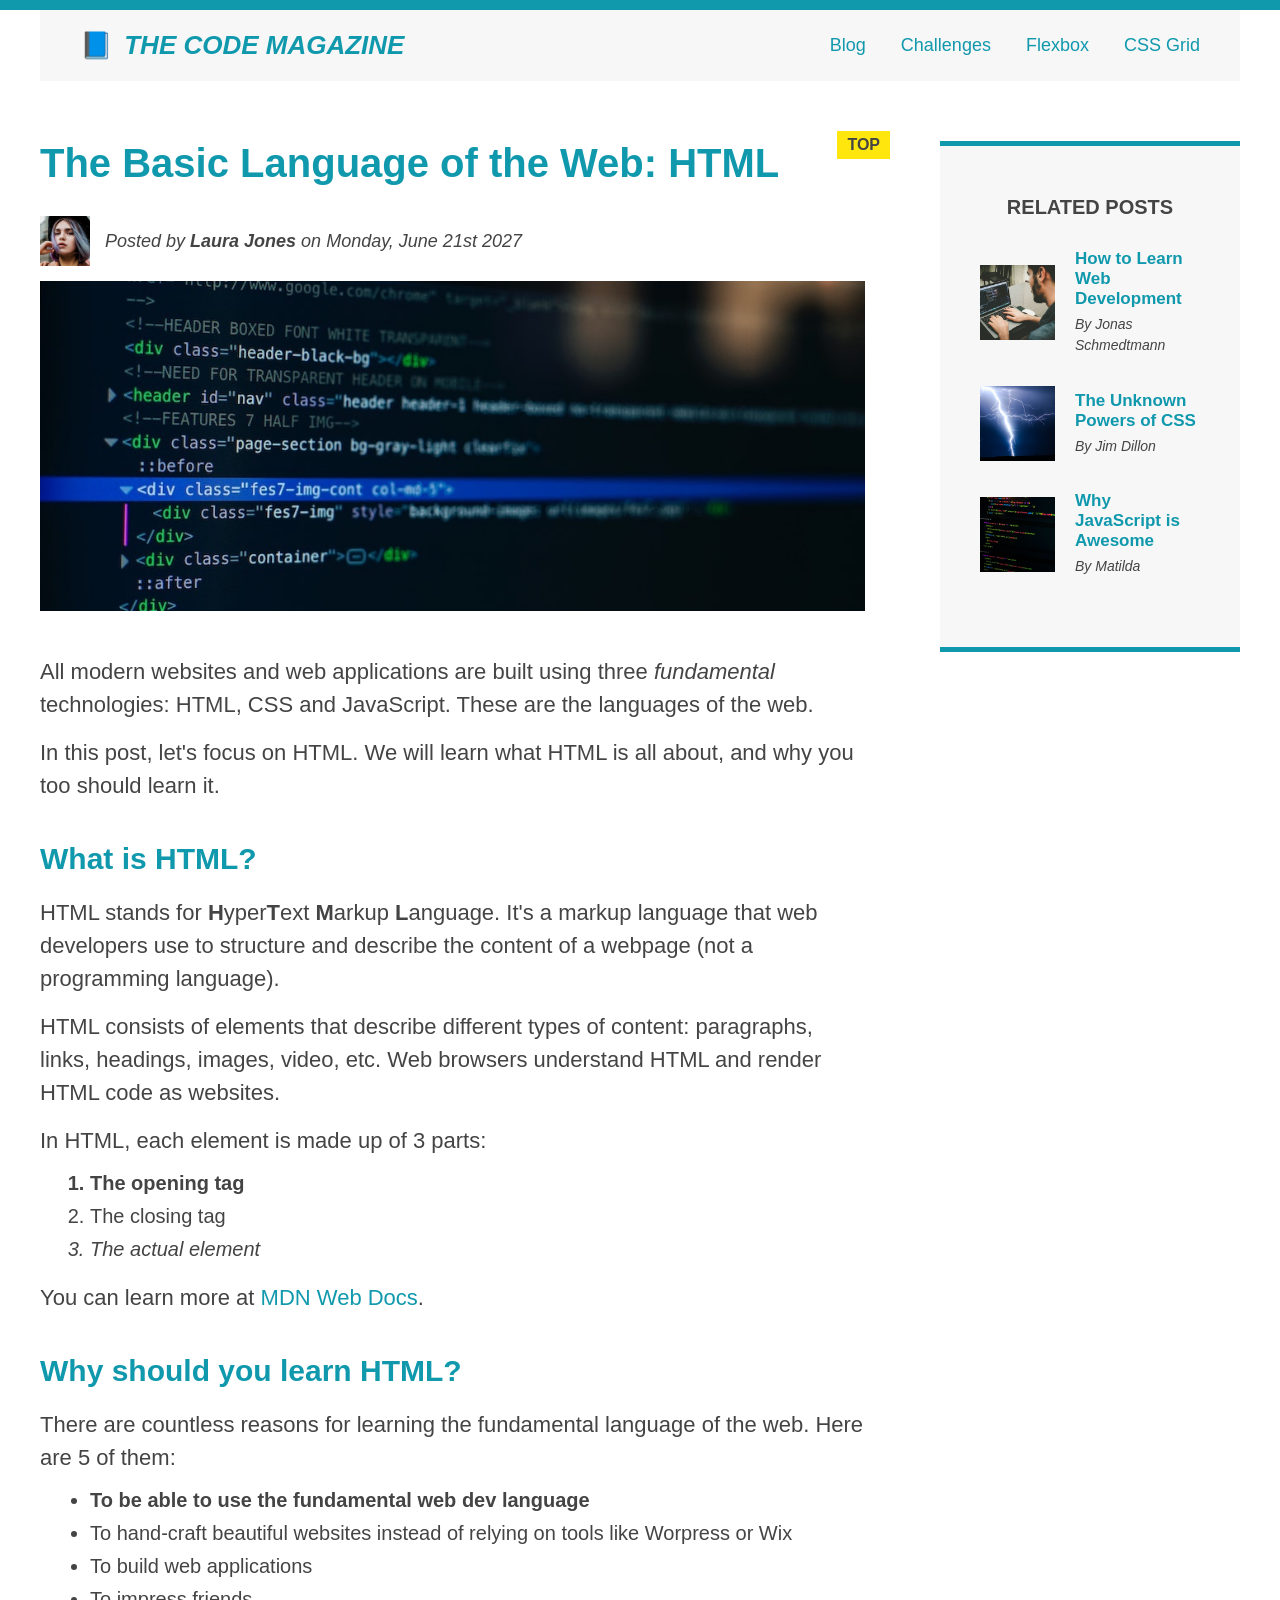
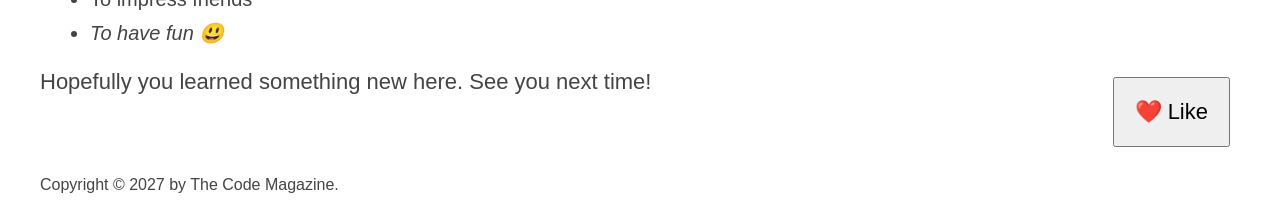
==== commit cdf0bccb: "Refactor layout using Flexbox and add CSS Grid practice" ====
--- a/index.html
+++ b/index.html
@@ -32,132 +32,144 @@
         <!-- <div class="clear"></div> -->
       </header>
 
-      <article>
-        <header class="post-header">
-          <h2>The Basic Language of the Web: HTML</h2>
+      <div class="row">
+        <article>
+          <header class="post-header">
+            <h2>The Basic Language of the Web: HTML</h2>
 
-          <img
-            src="img/laura-jones.jpg"
-            alt="Headshot of Laura Jones"
-            height="50"
-            width="50"
-            class="author-img"
-          />
+            <div class="author-box">
+              <img
+                src="img/laura-jones.jpg"
+                alt="Headshot of Laura Jones"
+                height="50"
+                width="50"
+                class="author-img"
+              />
 
-          <p id="author" class="author">
-            Posted by <strong>Laura Jones</strong> on Monday, June 21st 2027
+              <p id="author" class="author">
+                Posted by <strong>Laura Jones</strong> on Monday, June 21st 2027
+              </p>
+            </div>
+
+            <img
+              src="img/post-img.jpg"
+              alt="HTML code on a screen"
+              width="500"
+              height="200"
+              class="post-img"
+            />
+            <button>❤️ Like</button>
+          </header>
+
+          <p>
+            All modern websites and web applications are built using three
+            <em>fundamental</em>
+            technologies: HTML, CSS and JavaScript. These are the languages of
+            the web.
           </p>
 
-          <img
-            src="img/post-img.jpg"
-            alt="HTML code on a screen"
-            width="500"
-            height="200"
-            class="post-img"
-          />
-          <button>❤️ Like</button>
-        </header>
+          <p>
+            In this post, let's focus on HTML. We will learn what HTML is all
+            about, and why you too should learn it.
+          </p>
 
-        <p>
-          All modern websites and web applications are built using three
-          <em>fundamental</em>
-          technologies: HTML, CSS and JavaScript. These are the languages of the
-          web.
-        </p>
+          <h3>What is HTML?</h3>
+          <p>
+            HTML stands for <strong>H</strong>yper<strong>T</strong>ext
+            <strong>M</strong>arkup <strong>L</strong>anguage. It's a markup
+            language that web developers use to structure and describe the
+            content of a webpage (not a programming language).
+          </p>
+          <p>
+            HTML consists of elements that describe different types of content:
+            paragraphs, links, headings, images, video, etc. Web browsers
+            understand HTML and render HTML code as websites.
+          </p>
+          <p>In HTML, each element is made up of 3 parts:</p>
 
-        <p>
-          In this post, let's focus on HTML. We will learn what HTML is all
-          about, and why you too should learn it.
-        </p>
+          <ol>
+            <li class="first-li">The opening tag</li>
+            <li>The closing tag</li>
+            <li>The actual element</li>
+          </ol>
 
-        <h3>What is HTML?</h3>
-        <p>
-          HTML stands for <strong>H</strong>yper<strong>T</strong>ext
-          <strong>M</strong>arkup <strong>L</strong>anguage. It's a markup
-          language that web developers use to structure and describe the content
-          of a webpage (not a programming language).
-        </p>
-        <p>
-          HTML consists of elements that describe different types of content:
-          paragraphs, links, headings, images, video, etc. Web browsers
-          understand HTML and render HTML code as websites.
-        </p>
-        <p>In HTML, each element is made up of 3 parts:</p>
+          <p>
+            You can learn more at
+            <a
+              href="https://developer.mozilla.org/en-US/docs/Web/HTML"
+              target="_blank"
+              >MDN Web Docs</a
+            >.
+          </p>
 
-        <ol>
-          <li class="first-li">The opening tag</li>
-          <li>The closing tag</li>
-          <li>The actual element</li>
-        </ol>
+          <h3>Why should you learn HTML?</h3>
 
-        <p>
-          You can learn more at
-          <a
-            href="https://developer.mozilla.org/en-US/docs/Web/HTML"
-            target="_blank"
-            >MDN Web Docs</a
-          >.
-        </p>
+          <p>
+            There are countless reasons for learning the fundamental language of
+            the web. Here are 5 of them:
+          </p>
 
-        <h3>Why should you learn HTML?</h3>
+          <ul>
+            <li class="first-li">
+              To be able to use the fundamental web dev language
+            </li>
+            <li>
+              To hand-craft beautiful websites instead of relying on tools like
+              Worpress or Wix
+            </li>
+            <li>To build web applications</li>
+            <li>To impress friends</li>
+            <li>To have fun 😃</li>
+          </ul>
 
-        <p>
-          There are countless reasons for learning the fundamental language of
-          the web. Here are 5 of them:
-        </p>
+          <p>Hopefully you learned something new here. See you next time!</p>
+        </article>
 
-        <ul>
-          <li class="first-li">
-            To be able to use the fundamental web dev language
-          </li>
-          <li>
-            To hand-craft beautiful websites instead of relying on tools like
-            Worpress or Wix
-          </li>
-          <li>To build web applications</li>
-          <li>To impress friends</li>
-          <li>To have fun 😃</li>
-        </ul>
+        <aside>
+          <h4>Related posts</h4>
 
-        <p>Hopefully you learned something new here. See you next time!</p>
-      </article>
-
-      <aside>
-        <h4>Related posts</h4>
-
-        <ul class="related">
-          <li>
-            <img
-              src="img/related-1.jpg"
-              alt="Person programming"
-              width="75"
-              height="75"
-            />
-            <a href="#">How to Learn Web Development</a>
-            <p class="related-author">By Jonas Schmedtmann</p>
-          </li>
-          <li>
-            <img
-              src="img/related-2.jpg"
-              alt="Lightning"
-              width="75"
-              height="75"
-            />
-            <a href="#">The Unknown Powers of CSS</a>
-            <p class="related-author">By Jim Dillon</p>
-          </li>
-          <li>
-            <img
-              src="img/related-3.jpg"
-              alt="JavaScript code on a screen"
-              width="75"
-              height="75"
-            />
-            <a href="#">Why JavaScript is Awesome</a>
-            <p class="related-author">By Matilda</p>
-          </li>
-        </ul>
-      </aside>
+          <ul class="related">
+            <li class="related-post">
+              <img
+                src="img/related-1.jpg"
+                alt="Person programming"
+                width="75"
+                height="75"
+              />
+              <div>
+                <a href="#" class="related-link"
+                  >How to Learn Web Development</a
+                >
+                <p class="related-author">By Jonas Schmedtmann</p>
+              </div>
+            </li>
+            <li class="related-post">
+              <img
+                src="img/related-2.jpg"
+                alt="Lightning"
+                width="75"
+                height="75"
+              />
+              <div>
+                <a href="#" class="related-link">The Unknown Powers of CSS</a>
+                <p class="related-author">By Jim Dillon</p>
+              </div>
+            </li>
+            <li class="related-post">
+              <img
+                src="img/related-3.jpg"
+                alt="JavaScript code on a screen"
+                width="75"
+                height="75"
+              />
+              <div>
+                <a href="#" class="related-link">Why JavaScript is Awesome</a>
+                <p class="related-author">By Matilda</p>
+              </div>
+            </li>
+          </ul>
+        </aside>
+      </div>
 
       <footer>
         <p id="copyright" class="copyright text">
--- a/style.css
+++ b/style.css
@@ -197,7 +197,6 @@
   display: block; */
 
   margin-right: 30px;
-  margin-top: 10px;
   display: inline-block;
 }
 
@@ -267,13 +266,13 @@
 } */
 
 /* FLOATS */
+/*  
 .author-img {
   float: left;
   margin-bottom: 20px;
 }
 
 .author {
-  /* padding-left: 80px;  */
   float: left;
   margin-top: 10px;
   margin-left: 20px;
@@ -310,4 +309,66 @@
 
 footer {
   clear: both;
-}
+ }  */
+
+/*FLEXBOX*/
+.main-header {
+  display: flex;
+  align-items: center;
+  justify-content: space-between;
+}
+
+.author-box {
+  display: flex;
+  align-items: center;
+  margin-bottom: 15px;
+}
+
+.author {
+  margin-bottom: 0;
+  margin-left: 15px;
+}
+
+.related-post {
+  display: flex;
+  align-items: center;
+  gap: 20px;
+  margin-bottom: 30px;
+}
+
+.related-link:link {
+  font-size: 17px;
+  font-weight: bold;
+  font-style: normal;
+  margin-bottom: 5px;
+  display: block;
+}
+
+.related-author {
+  margin-bottom: 0;
+  font-size: 14px;
+  font-weight: normal;
+  font-style: italic;
+}
+
+.row {
+  display: flex;
+  align-items: start;
+  gap: 75px;
+  margin-bottom: 60px;
+}
+
+article {
+  flex: 1;
+  margin-bottom: 0;
+}
+
+aside {
+  /* 
+DEFAULTS: 
+flex-grow: 0;
+flex-shrink: 1;
+flex-basis: auto;
+*/
+  flex: 0 0 300px;
+}
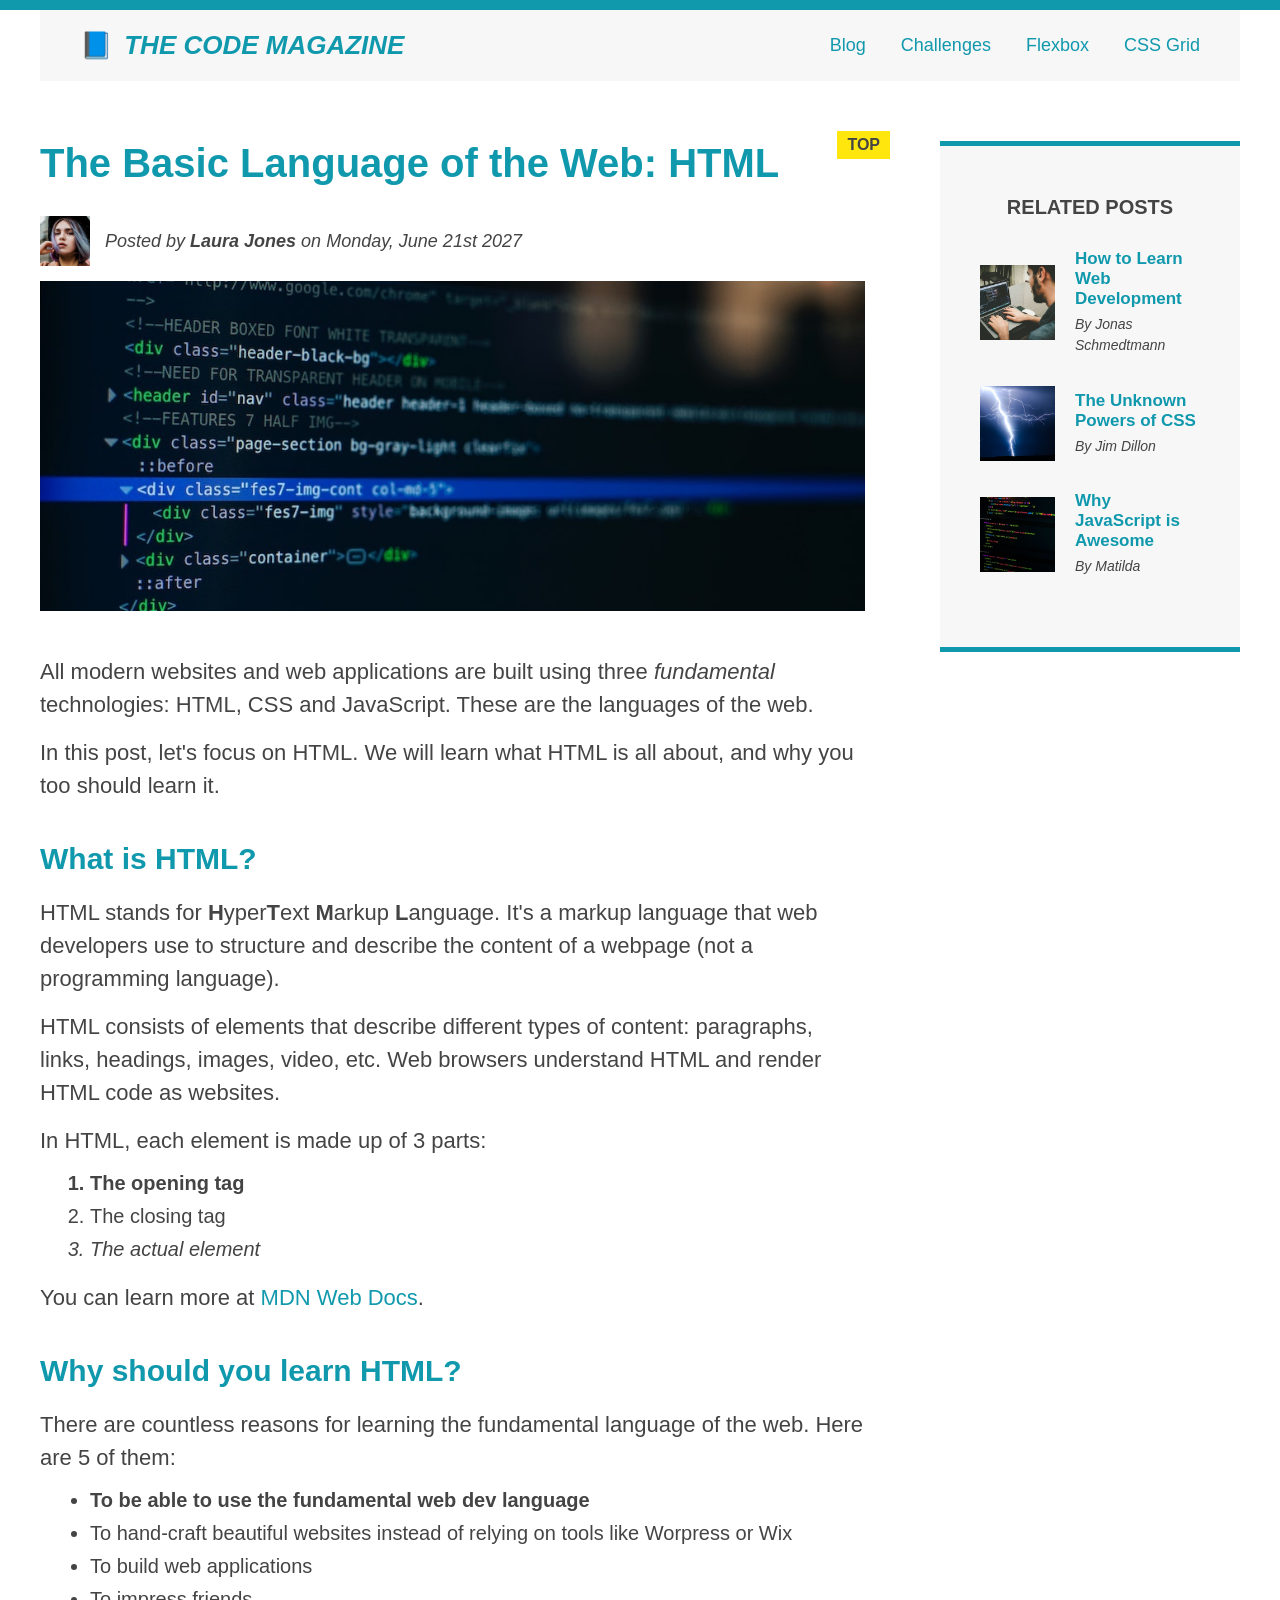
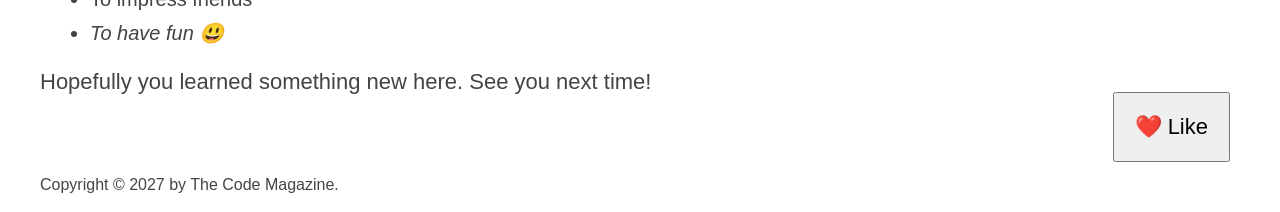
==== commit 93fafdc2: "feat: finish layouts section with CSS Grid and page layout refactor" ====
--- a/index.html
+++ b/index.html
@@ -32,144 +32,143 @@
         <!-- <div class="clear"></div> -->
       </header>
 
-      <div class="row">
-        <article>
-          <header class="post-header">
-            <h2>The Basic Language of the Web: HTML</h2>
+      <!-- ONLY NECESSARY FOR FLEXBOX -->
+      <!-- <div class="row"> -->
+      <article>
+        <header class="post-header">
+          <h2>The Basic Language of the Web: HTML</h2>
 
-            <div class="author-box">
-              <img
-                src="img/laura-jones.jpg"
-                alt="Headshot of Laura Jones"
-                height="50"
-                width="50"
-                class="author-img"
-              />
+          <div class="author-box">
+            <img
+              src="img/laura-jones.jpg"
+              alt="Headshot of Laura Jones"
+              height="50"
+              width="50"
+              class="author-img"
+            />
 
-              <p id="author" class="author">
-                Posted by <strong>Laura Jones</strong> on Monday, June 21st 2027
-              </p>
+            <p id="author" class="author">
+              Posted by <strong>Laura Jones</strong> on Monday, June 21st 2027
+            </p>
+          </div>
+
+          <img
+            src="img/post-img.jpg"
+            alt="HTML code on a screen"
+            width="500"
+            height="200"
+            class="post-img"
+          />
+          <button>❤️ Like</button>
+        </header>
+
+        <p>
+          All modern websites and web applications are built using three
+          <em>fundamental</em>
+          technologies: HTML, CSS and JavaScript. These are the languages of the
+          web.
+        </p>
+
+        <p>
+          In this post, let's focus on HTML. We will learn what HTML is all
+          about, and why you too should learn it.
+        </p>
+
+        <h3>What is HTML?</h3>
+        <p>
+          HTML stands for <strong>H</strong>yper<strong>T</strong>ext
+          <strong>M</strong>arkup <strong>L</strong>anguage. It's a markup
+          language that web developers use to structure and describe the content
+          of a webpage (not a programming language).
+        </p>
+        <p>
+          HTML consists of elements that describe different types of content:
+          paragraphs, links, headings, images, video, etc. Web browsers
+          understand HTML and render HTML code as websites.
+        </p>
+        <p>In HTML, each element is made up of 3 parts:</p>
+
+        <ol>
+          <li class="first-li">The opening tag</li>
+          <li>The closing tag</li>
+          <li>The actual element</li>
+        </ol>
+
+        <p>
+          You can learn more at
+          <a
+            href="https://developer.mozilla.org/en-US/docs/Web/HTML"
+            target="_blank"
+            >MDN Web Docs</a
+          >.
+        </p>
+
+        <h3>Why should you learn HTML?</h3>
+
+        <p>
+          There are countless reasons for learning the fundamental language of
+          the web. Here are 5 of them:
+        </p>
+
+        <ul>
+          <li class="first-li">
+            To be able to use the fundamental web dev language
+          </li>
+          <li>
+            To hand-craft beautiful websites instead of relying on tools like
+            Worpress or Wix
+          </li>
+          <li>To build web applications</li>
+          <li>To impress friends</li>
+          <li>To have fun 😃</li>
+        </ul>
+
+        <p>Hopefully you learned something new here. See you next time!</p>
+      </article>
+
+      <aside>
+        <h4>Related posts</h4>
+
+        <ul class="related">
+          <li class="related-post">
+            <img
+              src="img/related-1.jpg"
+              alt="Person programming"
+              width="75"
+              height="75"
+            />
+            <div>
+              <a href="#" class="related-link">How to Learn Web Development</a>
+              <p class="related-author">By Jonas Schmedtmann</p>
             </div>
-
+          </li>
+          <li class="related-post">
             <img
-              src="img/post-img.jpg"
-              alt="HTML code on a screen"
-              width="500"
-              height="200"
-              class="post-img"
+              src="img/related-2.jpg"
+              alt="Lightning"
+              width="75"
+              height="75"
             />
-            <button>❤️ Like</button>
-          </header>
-
-          <p>
-            All modern websites and web applications are built using three
-            <em>fundamental</em>
-            technologies: HTML, CSS and JavaScript. These are the languages of
-            the web.
-          </p>
-
-          <p>
-            In this post, let's focus on HTML. We will learn what HTML is all
-            about, and why you too should learn it.
-          </p>
-
-          <h3>What is HTML?</h3>
-          <p>
-            HTML stands for <strong>H</strong>yper<strong>T</strong>ext
-            <strong>M</strong>arkup <strong>L</strong>anguage. It's a markup
-            language that web developers use to structure and describe the
-            content of a webpage (not a programming language).
-          </p>
-          <p>
-            HTML consists of elements that describe different types of content:
-            paragraphs, links, headings, images, video, etc. Web browsers
-            understand HTML and render HTML code as websites.
-          </p>
-          <p>In HTML, each element is made up of 3 parts:</p>
-
-          <ol>
-            <li class="first-li">The opening tag</li>
-            <li>The closing tag</li>
-            <li>The actual element</li>
-          </ol>
-
-          <p>
-            You can learn more at
-            <a
-              href="https://developer.mozilla.org/en-US/docs/Web/HTML"
-              target="_blank"
-              >MDN Web Docs</a
-            >.
-          </p>
-
-          <h3>Why should you learn HTML?</h3>
-
-          <p>
-            There are countless reasons for learning the fundamental language of
-            the web. Here are 5 of them:
-          </p>
-
-          <ul>
-            <li class="first-li">
-              To be able to use the fundamental web dev language
-            </li>
-            <li>
-              To hand-craft beautiful websites instead of relying on tools like
-              Worpress or Wix
-            </li>
-            <li>To build web applications</li>
-            <li>To impress friends</li>
-            <li>To have fun 😃</li>
-          </ul>
-
-          <p>Hopefully you learned something new here. See you next time!</p>
-        </article>
-
-        <aside>
-          <h4>Related posts</h4>
-
-          <ul class="related">
-            <li class="related-post">
-              <img
-                src="img/related-1.jpg"
-                alt="Person programming"
-                width="75"
-                height="75"
-              />
-              <div>
-                <a href="#" class="related-link"
-                  >How to Learn Web Development</a
-                >
-                <p class="related-author">By Jonas Schmedtmann</p>
-              </div>
-            </li>
-            <li class="related-post">
-              <img
-                src="img/related-2.jpg"
-                alt="Lightning"
-                width="75"
-                height="75"
-              />
-              <div>
-                <a href="#" class="related-link">The Unknown Powers of CSS</a>
-                <p class="related-author">By Jim Dillon</p>
-              </div>
-            </li>
-            <li class="related-post">
-              <img
-                src="img/related-3.jpg"
-                alt="JavaScript code on a screen"
-                width="75"
-                height="75"
-              />
-              <div>
-                <a href="#" class="related-link">Why JavaScript is Awesome</a>
-                <p class="related-author">By Matilda</p>
-              </div>
-            </li>
-          </ul>
-        </aside>
-      </div>
+            <div>
+              <a href="#" class="related-link">The Unknown Powers of CSS</a>
+              <p class="related-author">By Jim Dillon</p>
+            </div>
+          </li>
+          <li class="related-post">
+            <img
+              src="img/related-3.jpg"
+              alt="JavaScript code on a screen"
+              width="75"
+              height="75"
+            />
+            <div>
+              <a href="#" class="related-link">Why JavaScript is Awesome</a>
+              <p class="related-author">By Matilda</p>
+            </div>
+          </li>
+        </ul>
+      </aside>
+      <!-- </div> -->
 
       <footer>
         <p id="copyright" class="copyright text">
--- a/style.css
+++ b/style.css
@@ -27,7 +27,7 @@
   padding-left: 40px;
   padding-right: 40px; */
   padding: 20px 40px;
-  margin-bottom: 60px;
+  /* margin-bottom: 60px; */
   /* height: 80px; */
 }
 
@@ -37,7 +37,7 @@
 }
 
 article {
-  margin-bottom: 60px;
+  /* margin-bottom: 60px; */
 }
 
 .post-header {
@@ -351,9 +351,10 @@
   font-style: italic;
 }
 
-.row {
+/* FLEXBOX LAYOUT */
+/* .row {
   display: flex;
-  align-items: start;
+  align-items: flex-start;
   gap: 75px;
   margin-bottom: 60px;
 }
@@ -364,11 +365,33 @@
 }
 
 aside {
-  /* 
 DEFAULTS: 
 flex-grow: 0;
 flex-shrink: 1;
 flex-basis: auto;
-*/
   flex: 0 0 300px;
-}
+} */
+
+/* CSS GRID LAYOUT */
+.container {
+  display: grid;
+  grid-template-columns: 1fr 300px;
+  column-gap: 75px;
+  row-gap: 60px;
+  align-items: start;
+}
+
+.main-header {
+  /* grid-column: 1 / span 2; */
+  grid-column: 1 / -1;
+}
+
+article {
+}
+
+aside {
+}
+
+footer {
+  grid-column: 1 / -1;
+}
